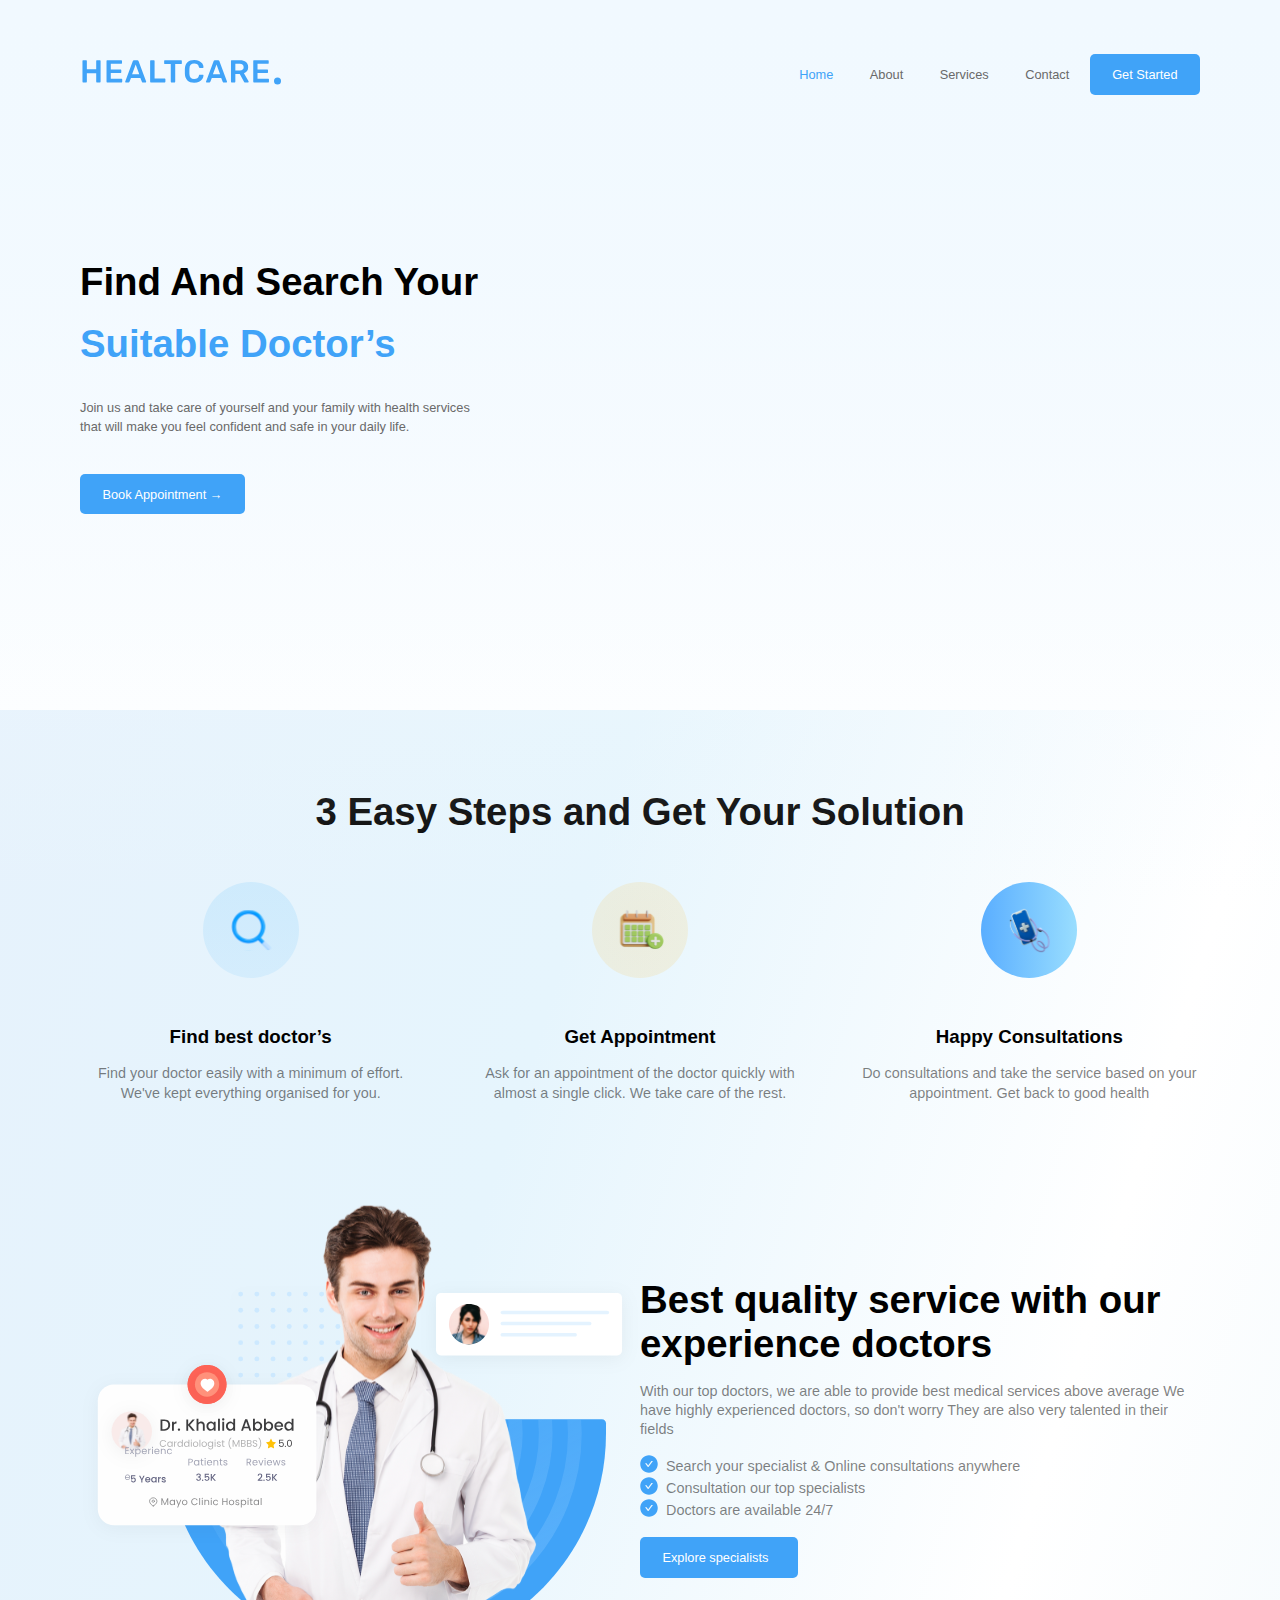
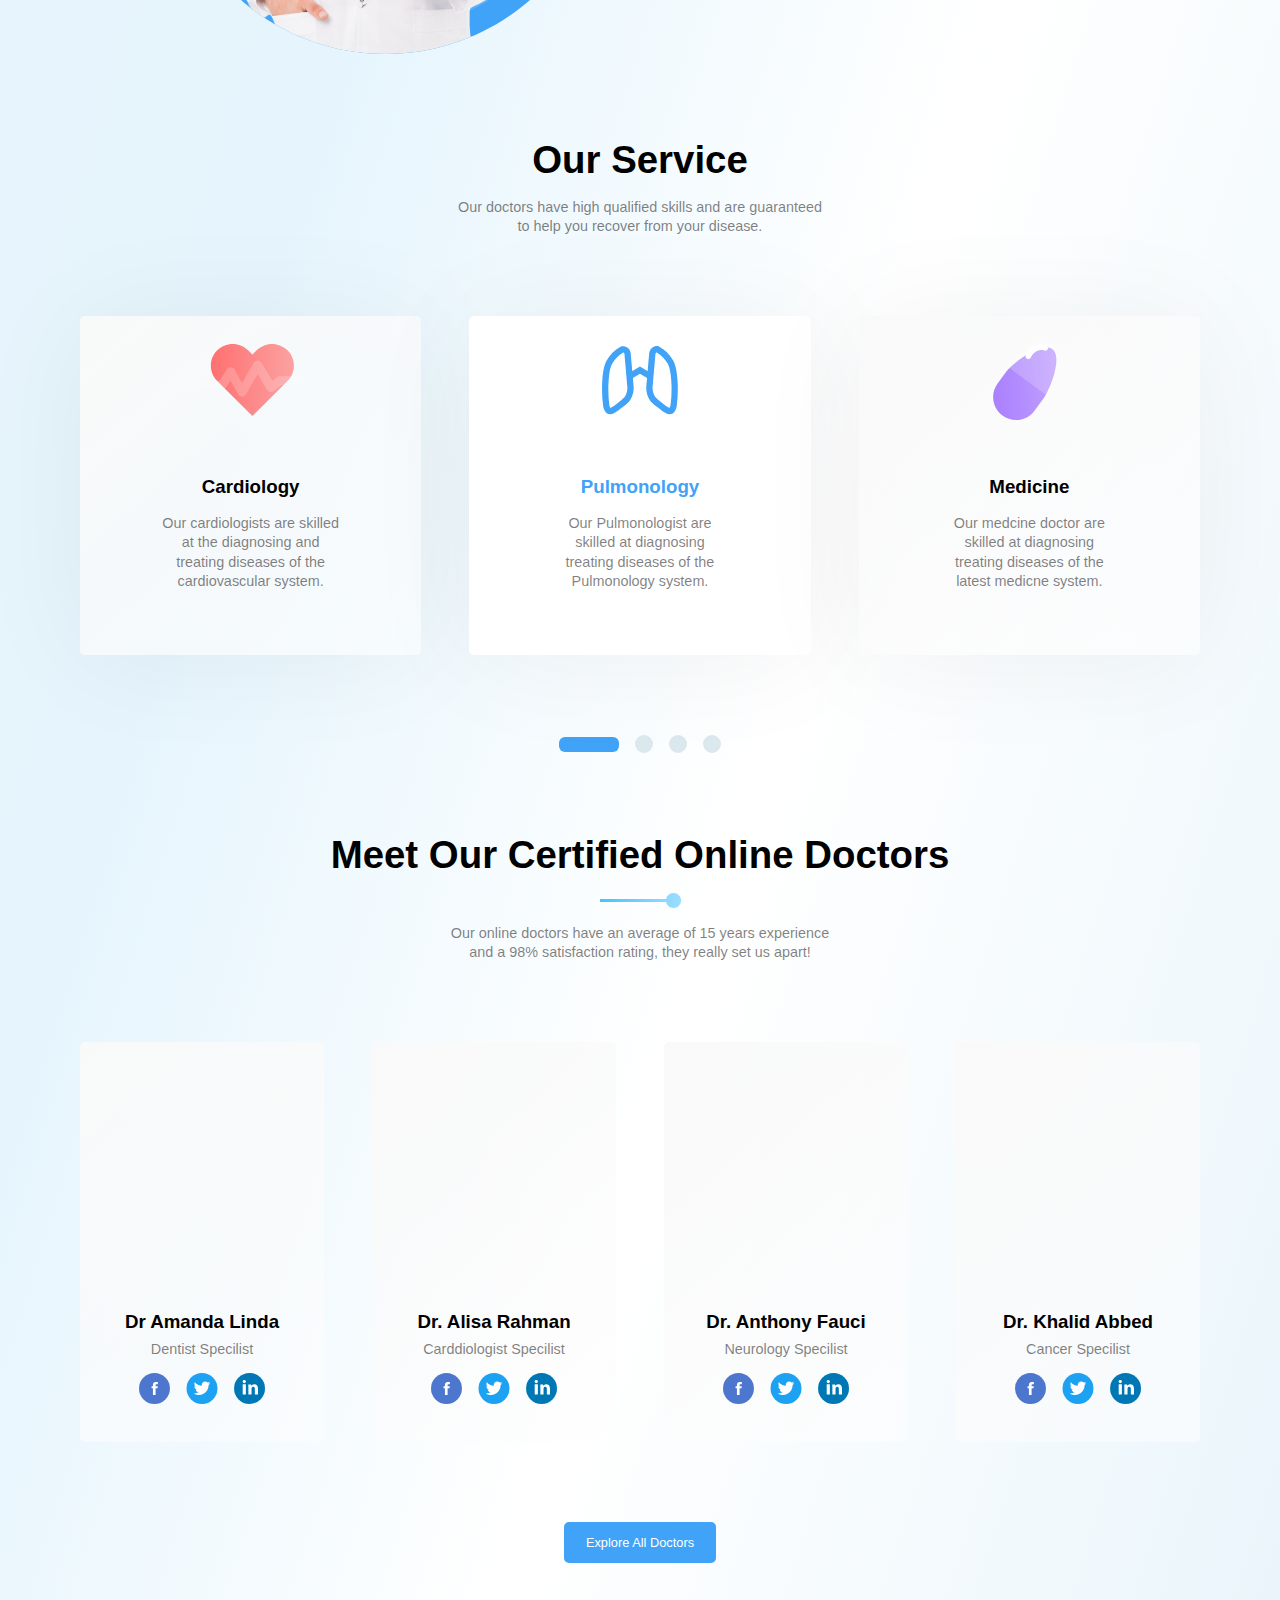
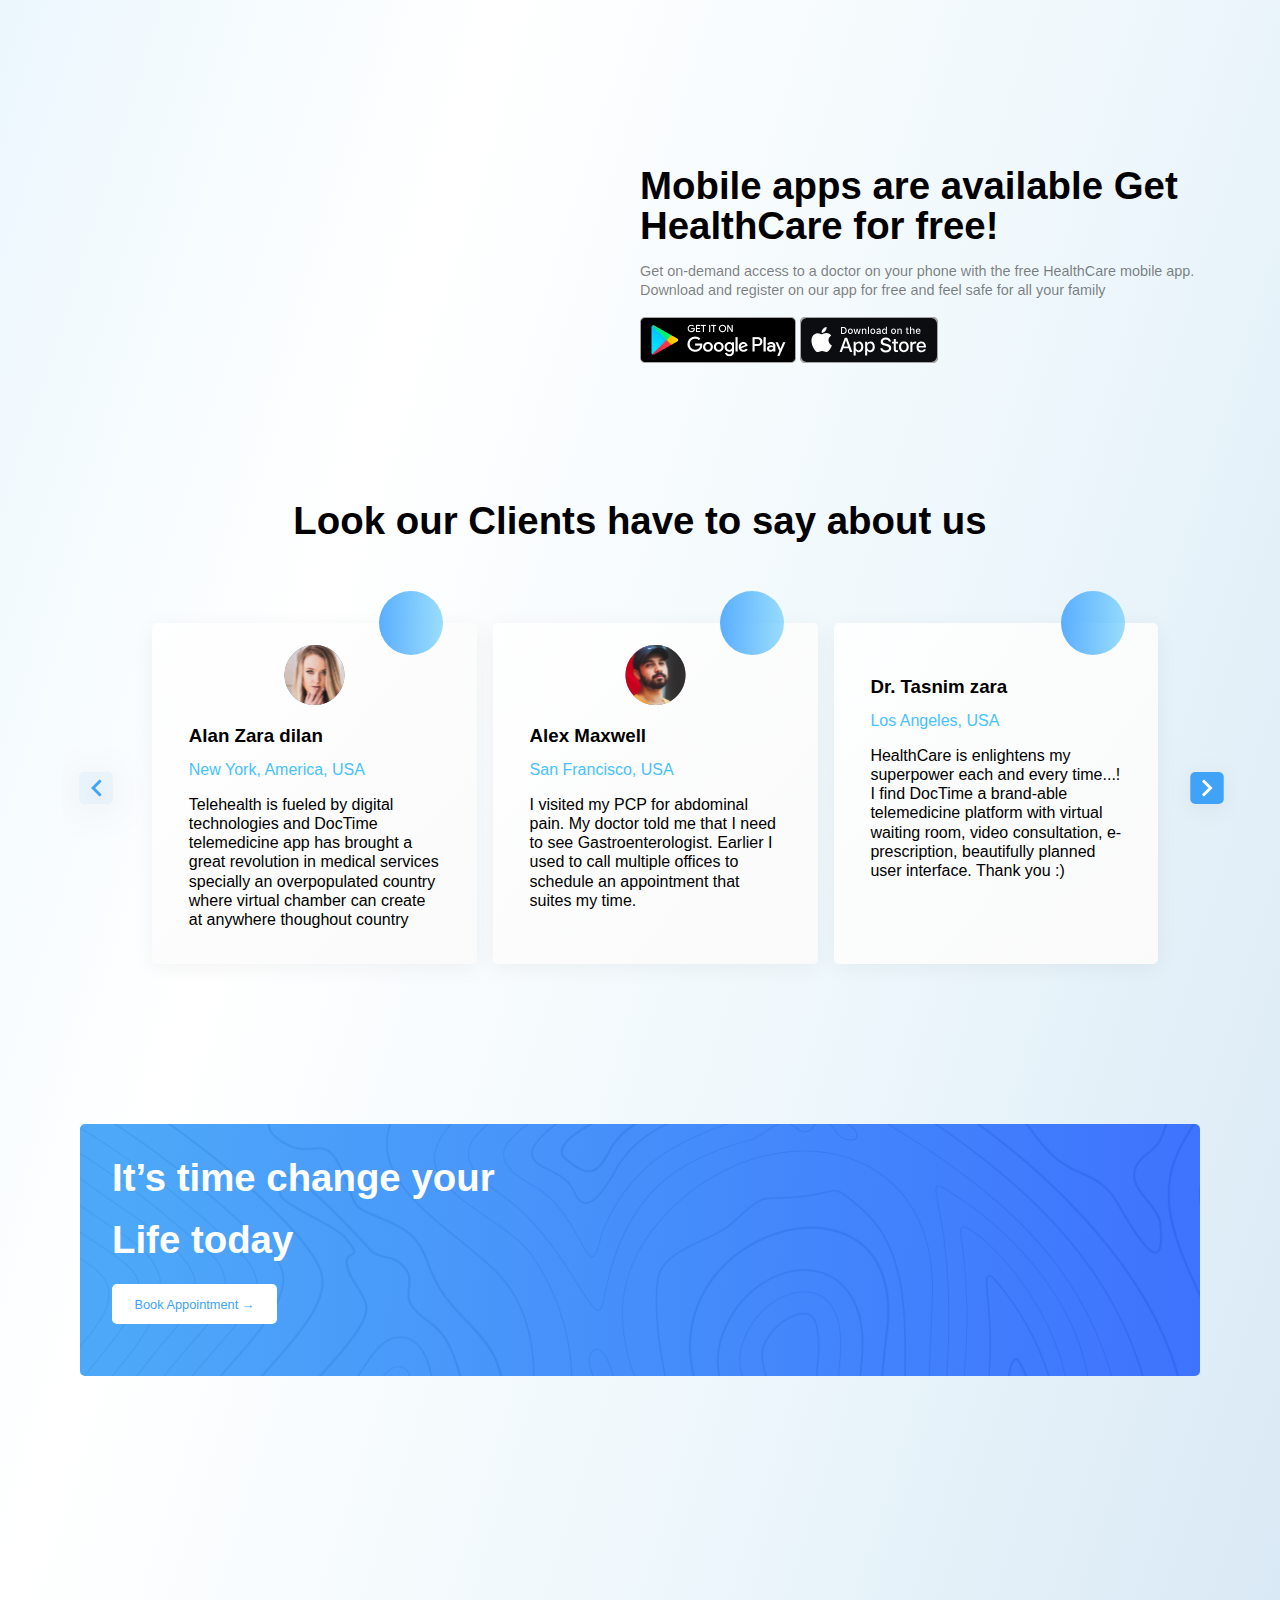
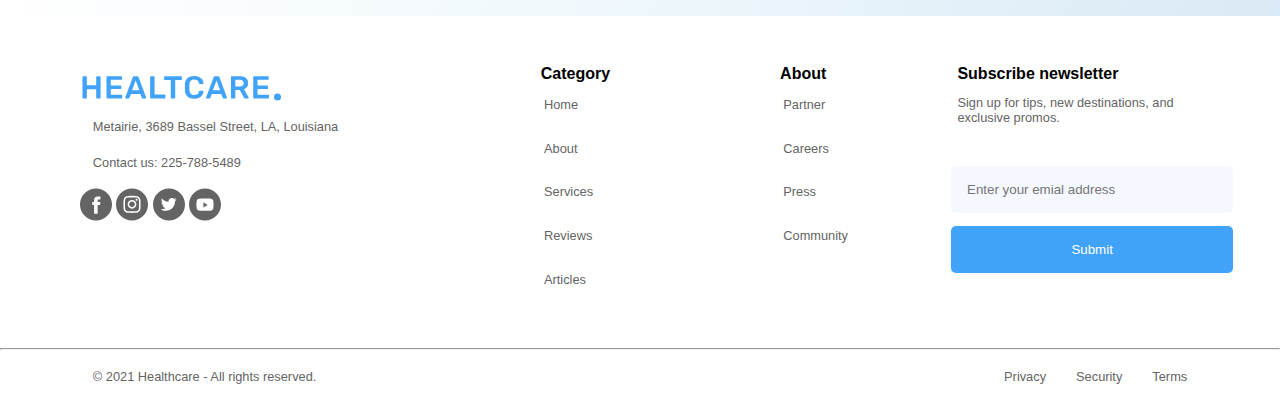
==== index.html @ a35ffc26 "Health lite figma coversion" ====
<!DOCTYPE html>
<html lang="en">
<head>
    <meta charset="UTF-8">
    <meta http-equiv="X-UA-Compatible" content="IE=edge">
    <meta name="viewport" content="width=device-width, initial-scale=1.0">
    <link rel="stylesheet" href="style.css">
    <link rel="stylesheet" href="main.css">
    <title>HEALTHCARE</title>
</head>
<body>
<!-- ==================== Heading section section one ===================== -->
    <section class="section-header relative-pos nav-pd ">
        <div class="gradient2"></div>
        <div class="navigation centerjust z-index">
            <div class="logo-img z-index">
                <img src="img/logo-2.svg" class="" alt="" srcset="">
            </div>
            
            <nav class="menu flex-end animation2 z-index">
                <ul class="ul-menu">
                    <li> <a href="index.html" class="active a-menu"> Home </a> </li>
                    <li><a href="#" class="a-menu"> About</a></li>
                    <li><a href="#" class="a-menu"> Services </a></li>
                    <li><a href="contact.html" class="a-menu"> Contact</a></li>
                    <li><a href="Admin/index.html" class="a-button radius"> Get Started</a></li>
                </ul>
                <div class="toggle flex-end"> &#9776;</div>
            </nav>

            
        </div>

        <div class="sub-division z-index">
            <div class="full-width extra-mg animation2 z-index">
                <span class="black-bold z-index"> Find And Search Your </span><br><br>
                <span class="black-bold blue-bold z-index">Suitable Doctor’s </span>

                <div class="s-m ">
                    <span class="a-menu line-height z-index">
                        Join us and take care of yourself and your family with health services that will make you feel confident and safe in your daily life.
                    </span>
                </div>

                <div class="small-space-up z-index">
                    <a href="#" class="a-button radius">Book Appointment &rarr;</a> 
                </div>
            </div>

            <div class="full-width relative-pos media-mg animation2">
                <img src="img/headerDoc.svg" class="full-width position-img" alt="" srcset="">
            </div>

        </div>
        <div class="toggling-menu animation2">
            <ul class="ul">
                <li> <a href="index.html" class="men-active a-men"> Home </a> </li>
                <li><a href="#" class="a-men"> About</a></li>
                <li><a href="#" class="a-men"> Services </a></li>
                <li><a href="contact.html" class="a-men"> Contact</a></li>
                <li><a href="Admin/index.html" class="a-dif radius"> Get Started</a></li>
            </ul>
        </div>
        <!-- ========== blur layers============= -->
        <!-- <div class="blur-layer5">
            <img src="img/Layer blur 5.svg" alt="" srcset="">
        </div>
    
        <div class="blur-layer4">
            <img src="img/Layer blur 4.svg" alt="" srcset="">
        </div> -->
    </section>


    <section class="pd gradient4">
        <div class="full-width  media-mg-big animation2">
            <h2 class="black-bold center-text-align"> 3 Easy Steps and Get Your Solution</h2>
        </div>

        <div class="three-devision top-margin media-mg-big animation2">
            <div class="full-width centerjust relative-pos media-mg mouse-over">
                <div class="circle blue-circle">
                    <img class="img-center" src="img/search-3711861-3105214 1.svg" alt="" srcset="">
                </div>
                <h3 class="center-text-align mg">Find best doctor’s</h3>
                <p class="small-text line-height">
                    Find your doctor easily with a minimum of effort. We've kept everything organised for you.
                </p>
            </div>

            <div class="full-width centerjust relative-pos media-mg-big mouse-over">
                <div class="circle orange-circle">
                    <img class="img-center"src="img/calendar-3543016-2969403 1.svg" alt="" srcset="">
                </div>
                <h3 class="center-text-align mg">Get Appointment</h3>
                <p class="small-text line-height">
                    Ask for an appointment of the doctor quickly with almost a single click. We take care of the rest.
                </p>
            </div>

            <div class="full-width centerjust relative-pos media-mg-big mouse-over">
                <div class="circle blue-circle-2">
                    <img class="img-center" src="img/online-healthcare-app-3856289-3212453 1.svg" alt="" srcset="">
                </div>
                <h3 class="center-text-align mg">Happy Consultations</h3>
                <p class="small-text line-height">
                    Do consultations and  take the service based on your appointment. Get back to good health
                </p>
            </div>
        </div>
        <div class="equal-div top-margin">
            <div class="full-width relative-pos media-mg animation2">
                <img src="img/Quality doctor.svg" class="full-width" alt="" srcset="">
            </div>
            <div class="full-width media-mg animation2">
               <div class="full-width trans-center">
                <h2 class="black-bold mg">
                    Best quality service with our experience doctors
                </h2>

                <p class="small-text left mg">
                    With our top doctors, we are able to provide best medical services above average We have highly experienced doctors, so don't worry They are also very talented in their fields
                </p>

                <div class="full-width mg">
                    <div class="flex centerjust">
                        <div>
                            <img src="img/Vector (13).svg" alt="" srcset="">
                        </div>
                        <div>
                            <p class="small-text left">
                                &nbsp;&nbsp;Search your specialist & Online consultations anywhere
                            </p>
                        </div>
                    </div>

                    <div class="flex centerjust">
                        <div>
                            <img src="img/Vector (13).svg" alt="" srcset="">
                        </div>
                        <div>
                            <p class="small-text left">
                                &nbsp;&nbsp;Consultation our top specialists
                            </p>
                        </div>
                    </div>

                    <div class="flex centerjust">
                        <div>
                            <img src="img/Vector (13).svg" alt="" srcset="">
                        </div>
                        <div>
                            <p class="small-text left">
                                &nbsp;&nbsp;Doctors are available 24/7
                            </p>
                        </div>
                    </div>
                    <div class="flex centerjust mg">
                        <a href="#" class="a-button radius">Explore specialists &nbsp;</a>
                    </div>
            </div>
               </div>
            </div>

            
        </div>

        <div class="full-width top-margin animation2">
            <h2 class="black-bold center-text-align s-m"> Our Service</h2>
            <p class="small-text center-text-align line-height mg">
                Our doctors have high qualified skills and are guaranteed <br>
                 to help you recover from your disease.
            </p>
        </div>


        <div class="three-devision top-margin gap">
            <div class="full-width centerjust hover-effect mouse-over relative-pos animation2 media-mg shadow nav-pd cardiology radius">
                <div class="circle">
                    <img class="img-center" src="img/Group 20.svg" alt="" srcset="">
                </div>
                <h3 class="center-text-align mg">Cardiology</h3>
                <p class="small-text mg line-height">
                    Our cardiologists are skilled at  the diagnosing and treating diseases
                    of the cardiovascular system.
                </p>
            </div>

            <div class="full-width centerjust hover-effect mouse-over animation2 relative-pos media-mg nav-pd shadow white radius">
                <div class="circle">
                    <img src="img/Vector (14).svg" class="img-center" alt="" srcset="">
                </div>
                <h3 class="center-text-align mg">Pulmonology</h3>
                <p class="small-text line-height">
                    Our Pulmonologist are skilled at  diagnosing treating diseases of the Pulmonology system.
                </p>
            </div>

            <div class="full-width centerjust hover-effect mouse-over animation2 relative-pos shadow cardiology nav-pd radius">
                <div class="circle">
                    <img class="img-center" src="img/Group 21.svg" alt="" srcset="">
                </div>
                <h3 class="center-text-align mg">Medicine</h3>
                <p class="small-text line-height">
                    Our medcine doctor are skilled at  diagnosing treating diseases of the  latest medicne system.
                </p>
            </div>

        </div>

        <div class="full-width flex flex-center-align top-margin flex">
            <img src="img/Rectangle 300.svg" alt="" srcset="">
            <img src="img/Ellipse 15.svg" alt="" srcset="">
            <img src="img/Ellipse 15.svg" alt="" srcset="">
            <img src="img/Ellipse 15.svg" alt="" srcset="">
        </div>

        <div class="full-width top-margin">
            <h2 class="black-bold center-text-align mg animation2"> Meet Our Certified Online Doctors</h2>

            <div class="full-width flex flex-center-align flex mg">
                <img src="img/Vector (15).svg" alt="" srcset="">
            </div>
            <p class="small-text center-text-align line-height mg">
                Our online doctors have an average of 15 years experience <br> and a 98% satisfaction rating, they really set us apart!
            </p>
        </div>


        <div class="doctor-list top-margin  small-space-up">
            <div class="full-width doctor-p radius mouse-over animation2 height white-bg">
                <div class="amanda radius">
                </div>
                <h3 class="center-text-align doctor-mg"> Dr Amanda Linda </h3>
                <p class="small-text doctor-mg">Dentist Specilist</p>
                <div class="flex flex-center-align mg">
                    <img src="img/Fb.svg" alt="" srcset="">
                    <img src="img/Tw.svg" alt="" srcset="">
                    <img src="img/Ld.svg" alt="" srcset="">
                </div>
            </div>
            
            <div class="full-width doctor-p  animation2 mouse-over height radius white-bg">
                <div class="alisa radius">
                </div>
                <h3 class="center-text-align  doctor-mg"> Dr. Alisa Rahman </h3>
                <p class="small-text doctor-mg">Carddiologist Specilist</p>
                <div class="flex flex-center-align mg">
                    <img src="img/Fb.svg" alt="" srcset="">
                    <img src="img/Tw.svg" alt="" srcset="">
                    <img src="img/Ld.svg" alt="" srcset="">
                </div>
            </div>

            <div class="full-width doctor-p animation2 mouse-over height radius white-bg">
                <div class="fauci radius">
                </div>
                <h3 class="center-text-align doctor-mg"> Dr. Anthony Fauci </h3>
                <p class="small-text doctor-mg">Neurology Specilist</p>
                <div class="flex flex-center-align mg">
                    <img src="img/Fb.svg" alt="" srcset="">
                    <img src="img/Tw.svg" alt="" srcset="">
                    <img src="img/Ld.svg" alt="" srcset="">
                </div>
            </div>

            <div class="full-width doctor-p height mouse-over radius animation2 white-bg">
                <div class="khalid radius">
                </div>
                <h3 class="center-text-align doctor-mg"> Dr. Khalid Abbed </h3>
                <p class="small-text doctor-mg">Cancer Specilist</p>
                <div class="flex flex-center-align mg">
                    <img src="img/Fb.svg" alt="" srcset="">
                    <img src="img/Tw.svg" alt="" srcset="">
                    <img src="img/Ld.svg" alt="" srcset="">
                </div>
            </div>
        </div>
        <div class="full-width flex flex-center-align top-margin">
            <a href="#" class="a-button radius animation2">Explore All Doctors</a>
        </div>
        <div class="equal-div extra-mg">
            <div class="full-width animation2">
                <img src="img/Mockup.svg" class="full-width" alt="" srcset="">
            </div>
            <div class="full-width trans-center animation2">
                <h2 class="black-bold s-l-h mg">
                    Mobile apps are available Get HealthCare for free!

                </h2>

                <p class="small-text left line-height mg">
                    Get on-demand access to a doctor on your phone with the free HealthCare mobile app. Download and register on our app for free and feel safe for all your family
                </p>

                <div class="flex2 block mg animation2">
                    <img src="img/Store=Google Play, Style=Black.png" alt="" srcset="">
                    <img src="img/Store=App Store, Style=Black (1).svg" alt="" srcset="">
                </div>
                
            </div>

    
        </div>

        <div class="full-width top-margin animation2">
            <h2 class="black-bold center-text-align">Look our Clients have to say about us</h2>
        </div>

        <div class="arrow-grid">
            <div class="full-width relative-pos">
                <div class="arrow">
                    <img src="img/Nav icon (1).svg" alt="" srcset="">
                </div>
            </div>
            <div class="full-width animation2 centerjust shadow2 mouse-over over-animation extra-mg relative-pos media-mg plan-white-bg radius p-img-text">
                <div class="small-circle"> </div>
                <div> <img src="img/bg (3).svg" class="zara" alt="" srcset=""></div>
                <h3 class="center-text-align left mg">Alan Zara dilan</h3>
                <span class="doctor-mg span-color">New York, America, USA</span>
                <p class="left mg line-height">
                    Telehealth is fueled by digital technologies and DocTime telemedicine app has brought a great revolution in medical services specially an overpopulated country where virtual chamber can create at anywhere thoughout country
                </p>
            </div>

            <div class="full-width animation2 centerjust shadow2 mouse-over over-animation relative-pos big-m-m extra-mg media-mg plan-white-bg radius p-img-text">
                <div class="small-circle"> </div>
                <div> <img src="img/bg (2).svg" class="zara" alt="" srcset=""></div>
                <h3 class="center-text-align left mg">Alex Maxwell</h3>
                <span class="doctor-mg span-color" >San Francisco, USA</span>
                <p class="left mg line-height">
                    I visited my PCP for abdominal pain. My doctor told me that I need to see Gastroenterologist. Earlier I used to call multiple offices to schedule an appointment that suites my time.
                </p>
            </div>

            <div class="full-width animation2 centerjust shadow2 mouse-over over-animation extra-mg relative-pos media-mg plan-white-bg radius p-img-text">
                <div class="small-circle"> </div>
                <div> <img src="img/bg (1).svg" class="zara" alt="" srcset=""></div>
                <h3 class="center-text-align left mg">Dr. Tasnim zara</h3>
                <span class="doctor-mg span-color">Los Angeles, USA</span>
                <p class="left mg line-height">
                    HealthCare is enlightens my superpower each and every time...!
                    I find DocTime a brand-able telemedicine platform with virtual waiting room, video consultation, e-prescription, beautifully planned user interface.   
                    Thank you :)
                </p>
            </div>
            <div class="full-width relative-pos">
                <div class="arrow">
                    <img src="img/Nav icon.svg" alt="" srcset="">
                </div>
            </div>
        </div>
        
        <div class="full-width extra-mg">
            <div class="full-width image-blue-bg   pd-s equal-div relative-pos radius">
                <div class="full-width animation2">
                    <span class="black-bold white-text"> It’s time change your  </span><br><br>
                    <span class="black-bold white-text">Life today </span>
    
                    <div class="s-m">
                        <a href="#" class="a-button radius white ">Book Appointment &rarr;</a> 
                    </div>
                </div>
    
                <div class="full-width ">
                    <img class="smiling-nurse" src="img/smiling-young-female-doctor-wearing-medical-robe-with-stethoscope-spreading-hand-isolated-green-wall 1.svg" alt="" srcset="">
                </div>
            </div>
        </div>
    </section>

    
    

<!-- ======================== Footer ========================= -->
        <section class="footer nav-pd division bg-white">
            <div class="full-width animation2">
                <img src="img/logo-2.svg" alt="" srcset=""> <br>
                <span class="footer-text sub">
                    Metairie, 3689  Bassel Street, LA, Louisiana
                </span><br><br>
                <span class="sub">
                    Contact us: 225-788-5489
                </span><br><br>
                <div class="full-width ">
                    <div class="flex full-width imgs">
                        <img src="img/Combined Shape.svg" alt="" srcset="" class=""> &nbsp;
                        <img src="img/Instagram.svg" alt="" srcset="">&nbsp;
                        <img src="img/Twitter.svg" alt="" srcset="">&nbsp;
                        <img src="img/Youtube.svg" alt="" srcset="">&nbsp;
                    </div>
                </div>
            </div>
    
            <div class="full-width animation2">
                <div class="equal full-width media-mg">
                    <div class="full-width flex space-between">
                       <div>
                        <span class="li-heading-footer"> Category</span>
                        <ul class="footer-ul">
                            <li class="footer-li"><a href="index.html"> Home  </a></li>
                            <li class="footer-li"><a href="#"> About </a></li>
                            <li class="footer-li"><a href="#"> Services  </a></li>
                            <li class="footer-li"><a href="#"> Reviews </a></li>
                            <li class="footer-li"><a href="#"> Articles </a></li>
                        </ul>
                       </div>
                       <div>
                        <span class="li-heading-footer"> About</span>
                        <ul class="footer-ul">
                            <li class="footer-li"><a href="#"> Partner  </a></li>
                            <li class="footer-li"><a href="#"> Careers </a></li>
                            <li class="footer-li"><a href="#"> Press </a></li>
                            <li class="footer-li"><a href="#"> Community </a></li>
                        </ul>
                       </div>
                    </div>
    
                    <div class="full-width direction">
                        <div class="media-mg">
                            <span class="li-heading-footer newsletter"> Subscribe newsletter</span><br>
                            <p class="newsletter sub">Sign up for tips, new destinations, and exclusive promos.</p>
                        </div>
                        
                        <div class="full-width form">
                            <input class="full-width new radius" type="email" name="" id="" placeholder="Enter your emial address"><br>
                            <input class="full-width news radius" type="submit" value="Submit">
                        </div>
                        
                        <div class="full-width social media-mg">
                            <div class="flex full-width">
                                <img src="img/Combined Shape.svg" alt="" srcset="" class=""> &nbsp;
                                <img src="img/Instagram.svg" alt="" srcset="">&nbsp;
                                <img src="img/Twitter.svg" alt="" srcset="">&nbsp;
                                <img src="img/Youtube.svg" alt="" srcset="">&nbsp;
                            </div>
                        </div>

                    </div>
                </div>
            </div>
        </section>
    
        <section>
            <hr class="full-width">
            <div class="full-width flex f-pd division copy-block">
                <div class="full-width Privacy">
                    
                    <span class="sub">&copy; 2021 Healthcare - All rights reserved. </span>
                </div>
    
                <div class="flex-end full-width Privacy">
                    <nav>
                        <ul>
                            <li><a href="#" class="sub"> Privacy </a></li>
                            <li><a href="#" class="sub"> Security </a></li>
                            <li><a href="#" class="sub"> Terms </a></li>
                        </ul>
                    </nav>
                </div>
            </div>
        </section>
    <script src="script.js"></script>
</body>
</html>
---- style.css ----
* {
    margin: 0;
    padding: 0;
    box-sizing: border-box;
    font-family: 'popins', sans-serif;
}
.full-width {
    width:100%;
}
.container {
    background-image: url(img/bg.svg), url(img/shapes.svg);
    height:80vh;
}
.relative-pos {
    position:relative
}
.effects {
    position: absolute;
    top:35vh;
    left:0;
    height:40vh;
    z-index: 1;
}
.navbar-container {
    padding: 1.5rem 6rem;
    display:grid;
    grid-template-columns: 30% 70%;
    gap:1rem;
}
.logo-name {

}
.centerjust {
    align-items: center;
}
.flex-end {
    display:flex;
    justify-content: flex-end;
}
nav ul {
    list-style-type: none;
}
nav ul li {
    display:inline-block
}
li a {
    text-decoration: none;
    color:white;
    padding: 2rem 1rem;
}
.btn {
    text-decoration: none;
    padding: 0.8rem 1.4rem;
    background-color: white;
    color: #40A3F8;
}
.btn:hover {
    box-shadow: -2px 5px 2px rgba(0,0, 0, 0.6);
}
.radius {
    border-radius:5px;
}
.contacts-box {
    position:absolute;
    top:50%;
    left:50%;
    transform: translate(-50%, -50%);
    animation: animationOne;
    animation-duration: 2s;
}
h1{
    font-size:4.5rem;
    color:white;
    padding: 0 2rem;
    text-align: center;
}
.paragraph {
    font-family:'mount', sans-serif;
    font-size:1rem;
    text-align: center;
    color:white;
    padding:1.5rem;
}
.span-block {
    display:inline-block
}
.pd {
    padding: 5rem;
}
.form-section {
    display:grid;
    grid-template-columns: 35% 55%;
    gap: 5rem
}
.card {
    box-shadow: 0px 3.5px 35px 0px #2B59FF14;
    animation-name: cardanimation;
    animation-duration: 2s;
}
.top {
    background: linear-gradient(90.98deg, #40A3F8 0.91%, #2B59FF 99.26%);
    height: 15%;
    border-top-left-radius: 5px;
    border-top-right-radius: 5px;
    padding: 2rem;
    font-family: 'HK Grotesk', sans-serif;
    font-size:1.4rem;
    color:white;
    font-weight: 500;;
}
.address {
    font-family: 'HK Grotesk', sans-serif;
    color:black;
    font-size:1rem;
}
.s-pd {
    padding:2rem;
}
input {
    padding: 1rem; 
    background-color:#F5F8FF;
    margin:1rem 0;
    border: none;
}
textarea {
    padding: 1rem; 
    background-color:#F5F8FF;
    margin:1rem 0;
    border: none;
}
.button {
    padding: 1rem; 
    background-color: #377CFD;
    margin:1rem 0;
    border: none;
    color:white;
}
textarea, input:focus{
    outline: 1px solid #377CFD;
}
.height{
    height: 400px;
}
.division {
    display:grid;
    grid-template-columns: 40% 60%;
}
.footer-text {
    font-family: 'Dm-sans', sans-serif;
    color:black;
    font-size:1rem;
    margin: 1rem 0;
}
.flex{
    display:flex;
}
.equal {
    display:grid;
    grid-template-columns: 50% 42%;
    gap:12%;
}
.footer-ul {
    list-style-type: none;
}
.footer-li  {
    padding:0.8rem 0;
}
.footer-li a{
    text-decoration: none;
    color:#646464;
    font-family:'roboto', sans-serif;
    font-size:0.8rem;
    text-align: left;
}
.direction {
    display: grid;
    justify-content: flex-end;
}
.li-heading-footer {
    font-size: 1.4rem;
    text-align:left;
    font-weight: 700;
    padding:0.8rem;
    font-size:1rem
}
.space-between {
    justify-content: space-between;
}
.newsletter {
    font-family:"DM sans", sans-serif
}
.flex-dir {
    flex-direction: column;
    align-items: center;
}
.sub {
    padding:0.8rem;
    font-size:0.8rem;
    color:#646464;
}
.t-p {
    padding: 4rem 3rem;
}
.hr{
    height: 0.88px;
     background: #377CFD;
     width: 70%;
     text-align:center;
     position:relative;
     left:15%;
}

hr {
    background-color: #969696;
    height:0.1rem;
}
.f-pd {
    padding:1rem 5rem;
}
.htgfont {
    font-family:'HK Grotesk', sans-serif;

}

.toggle {
    font-size: 1.7rem;
    font-weight: 700;
    display:none;
    cursor:pointer;
    color:white;
}
.toggling-menu {
    width: 30%;
    height: 90vh;
    background-color: #40A3F8;
    position:absolute;
    right:0rem;
    top: 4rem;
    transition: all 2s;
    animation: fade-in 2s;
    display:none;
    z-index: 1;
}
.toggling-menu ul {
    list-style-type: none;
}
.toggling-menu ul li {
    display: block;
    padding:1.5rem 1rem;
    color:white;
}
.display{
    display: block;
}

.a-dif {
    text-decoration: none;
    padding: 0.8rem 1.4rem;
    background-color:white;
    color: #40A3F8;
    font-size: 0.8rem;
    cursor: pointer;
}
.a-men {
    text-decoration: none;
    color:white;
    font-family:'poppins', sans-serif;
    font-size: 0.8rem;
}
.men-active {
    color:#696969;
}

.social{
    display: none;
}
.new {
    margin: 0.4rem;
}
.news {
    margin: 0.4rem;
    background-color: #40A3F8;
    color:white;    
}

.nav-pd {
    padding: 3rem 5rem;
}

@keyframes animationOne {
    0% {
        transform: translateY(40rem) rotate(-20deg);;
        opacity:0;
    }
    50% {
        opacity: 0.5;
    }
    80% {
        opacity:0.8;
    }
    100% {
        opacity:1;
    }
}

@keyframes cardanimation {
    0% {
        transform: translateY(-5rem);
        opacity:0;
    }
    50% {
        opacity: 0.5;
    }
    80% {
        opacity:0.8;
    }
    100% {
        transform: translateY(0);
        opacity:1;
    }
}

@media (max-width:1020px) {
    
     .navbar-container {
         padding: 1.5rem 2rem;
     }
     .nav-pd {
         padding:1.5rem 2rem;
     }
}

@media (max-width:830px) {
    .sub-division {
        display: block;
    }
    h1 {
        font-size: 2.6rem;
    }
    .nav-menu-bar {
        display: none;
    }
    .division {
        display: block;
    }
    .imgs {
       display: none;
   }
   .social {
       display:block;
   }
   .ul-menu {
       display:none;
   }
   .toggle {
       display:block;
   }
   .s-pd {
       padding: 1rem;
   }
   .t-p {
       padding:1rem;
   }
}

@media (max-width:750px) {
    
    .division {
       display: block;
   }
   
   h1 {
       font-size: 1.8rem;
   }
   .form-section {
       display: block;
   }
   .pd{
       padding: 2rem;
   }
   .media-mg{
    margin:2rem 0;
    }
    .sub {
        font-size: 0.8rem;
    }
}

@media (max-width:650px) {
   .three-devision {
       display: block;
   }
   .media-mg{
       margin:2rem 0;
   }
   .media-mg-big {
       margin:5rem 0;
   }
   .equal {
       display: block;
   }
   .direction{
       display:block;
   }
   .copy-block {
       display:block 
   }
   .Privacy {
       justify-content:flex-start;
   }
   .black-bold {
       font-size:1.7rem;
   }
}
---- main.css ----
* {
    margin:0;
    padding: 0;
    box-sizing: border-box;
}
.bg-gradient {
    background-image: url(img/background.svg);
    background-position: center;
    background-size: cover;
    width: 100%;
}
.gradient2 {
    background: linear-gradient(180deg, #F1F9FF 0%, rgba(255, 166, 237, 0) 100%);
    width:100%;
    position: absolute;
    top:0;
    right: 0;
    height: 100vh;
    z-index: 0;
}
.gradient4{
    background-image: linear-gradient(to bottom right,rgb(230, 242, 252),rgb(230, 245, 253),#fff,rgba(229, 243, 250, 0.65), rgb(217, 233, 245));
    width:100%;
    height:100%;
}
.gradient3 {
    background: linear-gradient(90.26deg, #47C2FF 0.21%, rgba(99, 203, 254, 0.65) 97.38%);
    height:100%;
}
.z-index {
    z-index: 2;
}
body{
   
}
.nav-pd {
    padding: 3rem 5rem;
}
.extra-mg {
    margin: 10rem 0;
}
.s-l-h {
    line-height: 2.5rem;
}
.small-space-up{
    margin-top:3rem;
} 
.mg {
    margin:1rem 0;
}
.shadow {
    box-shadow: 0px 4px 120px 0px #0000000D;
}
.shadow2 {
    box-shadow: 0px 4px 22px 0px #0000000D;

}
.section-header {
    background-position: center;
    background-size: cover;
    width: 100%;
    height: 100%;
    background: linear-gradient(180deg, #F1F9FF 0%, rgba(255, 166, 237, 0) 100%);
}
.line-height{
    line-height: 1.2rem;
}
/* .blur-layer5 {
    position: absolute;
    top:0;
    right:0;
    width:100%;
} */
.position-img {
    position: relative;
    top:10%;
    right:-9%;
}
/* .blur-layer4{
    position: absolute;
    top:0;
    left:0;
    width:100%;
} */
.navigation {
    display: grid;
    grid-template-columns: 30% 70%;
}
.ul-menu {
    list-style-type: none;
} 
.ul-menu li {
    display: inline-block;
}
.a-menu {
    text-decoration: none;
    color:#696969;
    font-family:'poppins', sans-serif;
    font-size: 0.8rem;
}
.a-menu:hover {
    box-shadow:-2px 5px 5px rgba(0,0,0, 0.6);
}
.active {
    color:#40A3F8;
}
.a-button {
    text-decoration: none;
    padding: 0.8rem 1.4rem;
    background-color: #40A3F8;
    color: white;
    font-size: 0.8rem;
}
.a-button:hover {
    box-shadow:-2px 5px 5px rgba(0,0,0, 0.6);  
}
.sub-division {
    display:grid;
    grid-template-columns: 36% 64%;
}
.gap {
    gap:3rem;
}
.s-m {
    margin: 2rem 0px;
}
.pd-s {
    padding:2rem;
}
.black-bold {
    font-family:'roboto', sans-serif;
    font-size:2.4rem;
    color:black;
    margin:0;
    font-weight: 700;
}
.blue-bold {
    color:#40A3F8;
}
.three-devision {
    display: grid;
    grid-template-columns: repeat(3,1fr);
    gap:3rem;
}
.flex-center-align {
    align-items: center;
    justify-content: center;
    gap:1rem;
}
.center-text-align {
    text-align: center;
}
.shade-of-light-blue {
    background-color:#6EE8FD80;
}
.doctor-mg {
    margin:0.5rem 0;
}
.circle {
    width: 6rem;
    height:6rem;
    border-radius:50%;
    position:relative;
    top:1rem;
    left:50%;
    transform: translate(-50%, -50%);
}
.blue-circle {
    background: linear-gradient(180deg, rgba(0, 158, 255, 0.1) 0%, rgba(56, 175, 255, 0.1) 100%);
}
.blue-circle-2 {
    background: linear-gradient(90.26deg, #5AAEFF 0.21%, rgba(99, 203, 254, 0.65) 97.38%);
}
.orange-circle {
    background: radial-gradient(51.35% 53.44% at 48.82% 46.56%, rgba(255, 170, 6, 0.12) 0%, 
    rgba(255, 180, 26, 0.12) 100%) /* warning: gradient uses a rotation that is not supported by CSS and may not behave as expected */;
}
.arrow-grid {
    display:grid;
    grid-template-columns: 5% 29% 29% 29% 5%;
    gap:1rem;
}
.arrow {
    position:absolute;
    left:50%;
    top:50%;
    transform: translate(-50%, -50%);
}
.img-center {
    position: absolute;
    transform: translate(-50%, -50%);
    top:50%;
    left:50%;
}
.small-text {
    font-family: 'roboto', sans-serif;
    font-size:0.9rem;
    color: #00000080;
    text-align: center;
}
.equal-div {
    display:grid;
    grid-template-columns: 50% 50%;
}
.left{
    text-align: left;
    line-height: 1.2rem;
}
.cardiology {
    background: linear-gradient(138.88deg, rgba(254, 254, 254, 0) -2.44%, #F9F9F9 -2.43%, rgba(254, 254, 254, 0.51) 98.26%);
}
.doctor-list {
    display: grid;
    grid-template-columns: repeat(4,1fr);
    gap:3rem;
}
.amanda {
    background-image: url(img/doctor-DRJDAU5\ 1.svg);
    height:70%;
    background-position: top;
    background-repeat: no-repeat;
    background-size: cover;
}
/* .overflow {
    overflow-x: hidden;
} */
.alisa {
    background-image: url(img/doctor-DRJDAU5\ 1\ \(1\).svg);
    height:70%;
    background-position: top;
    background-repeat: no-repeat;
    background-size: cover;
}
.fauci {
    background-image: url(img/doctor-DRJDAU5\ 1\ \(2\).svg);
    height:70%;
    background-position: top;
    background-repeat: no-repeat;
    background-size: cover;
}
.khalid {
    background-image: url(img/doctor-DRJDAU5\ 1\ \(3\).svg);
    height:70%;
    background-position: top;
    background-repeat: no-repeat;
    background-size: cover;
}
.doctor-height {
    height:500px;
}
.doctor-p {
    padding:0.6rem;
    padding-bottom: 2rem;
}
.white-bg{
    background: linear-gradient(138.88deg, rgba(254, 254, 254, 0) -2.44%, #F9F9F9 -2.43%, rgba(254, 254, 254, 0.51) 98.26%);
}
.plan-white-bg {
     background: linear-gradient(132.1deg, rgba(255, 255, 255, 0.88) 0.65%, #FAFAFA 103.13%);
}
.top-margin {
    margin:5rem 0;
}
.image-blue-bg {
    background-image: url(img/bg.svg);
}
.white {
    background-color:white;
    color:#40A3F8;
}
.trans-center {
    position: relative;
    top:20%;
    left:0;
    transform: translate(0 -50%);
}
/* .image2-pos {
    position:absolute;
    left: -5%;
    top:-10%;
} */
.media-mg{
    margin: 0;
}
.zara {
    position: relative;
    left: 50%;
    transform: translateX(-50%);
}
a{
    cursor: pointer;
}
.p-img-text{
    padding:1.2rem 2.3rem;
}
.span-color {
    color: #47C2FF;
}
.small-circle {
    width:10rem;
    border-radius: 50%;
    background-color: black;
}
.white-text {
    color:#ffff;
}
.position2 {
    position: absolute;
    top:10rem;
    left:70%;
}
.smiling-nurse {
    position:absolute;
    top:-8rem;
    left:27rem;
    bottom:0;
    width:70%;
    height: 500px;
}
.social{
    display: none;
}
.new {
    margin: 0.4rem;
}
.news {
    margin: 0.4rem;
    background-color: #40A3F8;
    color:white;    
}
.toggle {
    font-size: 1.7rem;
    font-weight: 700;
    display:none;
    cursor:pointer;
    color:black;
}

.toggling-menu {
    width: 20%;
    height: 90vh;
    background-color: #40A3F8;
    position:absolute;
    right:0rem;
    top: 4.5rem;
    transition: all 2s;
    animation: fade-in 2s;
    display:none;
    border-top-left-radius: 10px;
    text-align: center;

}
.toggling-menu ul {
    list-style-type: none;
}
.toggling-menu ul li {
    display: block;
    padding:1.5rem 1rem;
    color:white;
}
.display{
    display: block;
}

.a-dif {
    text-decoration: none;
    padding: 0.8rem 1.4rem;
    background-color:white;
    color: #40A3F8;
    font-size: 0.8rem;
    cursor: pointer;
}
.a-men {
    text-decoration: none;
    color:white;
    font-family:'poppins', sans-serif;
    font-size: 0.8rem;
}
.men-active {
    color:#696969;
}

.small-circle  {
    position:absolute;
    top:-2rem;
    left:70%;
    width:4rem;
    height:4rem;
    border-radius: 50%;
    background: linear-gradient(90.26deg, #5AAEFF 0.21%, rgba(99, 203, 254, 0.65) 97.38%);
}
.over-animation {
    animation-name: scale;
    animation-duration: .5s;
}
.mouse-over:hover {
    transition: all 2s;
    transform: scale(1.04);  
}
.hover-effect:hover{
    background-color:white ;
}
.hover-effect:hover::after {
    content: "";
    width:100%;
    height:1rem;
    border-bottom-left-radius: 5px;
    border-bottom-right-radius: 5px;
    position: absolute;
    background-color:#40A3F8;
    transition: all 3s;
    left:50%;
    bottom:0;
    transform: translate(-50%);
    animation-name: animation2;
    animation-duration: 2s;
}

/* ==== Animation Code goes here ========== */
@keyframes scale {
    0% {
        opacity: 0;
        transform: translateY(-20);
    }
    20% {
        opacity:0.3;
        transform: translateY(-10);
    }
    50% {
        opacity:0.6;
        transform: skew(-10deg) rotate(10deg);
    }
    75% {
        opacity:0.9;
        transform: skew(-5deg) rotate(-5deg);
    }
    100%{
        opacity:0.9;
        transform: skew(-5deg) rotate(-5deg);
    }
}
.animation2 {
    animation-name: cardanimation;
    animation-duration: 1s;
}
@keyframes cardanimation {
    0% {
        transform: translateY(-5rem);
        opacity:0;
    }
    50% {
        opacity: 0.5;
    }
    80% {
        opacity:0.8;
    }
    100% {
        transform: translateY(0);
        opacity:1;
    }
}

/*  Media query Starts here */
@media (max-width:1350px){
    .smiling-nurse {
        display: none;;
    }
} 
 @media (max-width:1020px) {
     /* .sub-division {
         display: block;
     } */
     .three-devision {
         gap:0.8rem;
     }
      .pd{
         padding: 3rem;
     }
     .nav-pd {
         padding: 3rem;
     }
     .position-img {
         left:0;
     }
     .doctor-list {
         gap:1.5rem;
     }
     .smiling-nurse{
         display:none;
     }
 }

 @media (max-width:850px) {
     .sub-division {
         display: block;
     }
     .doctor-list {
         grid-template-columns: repeat(2,1fr);
     }
     .equal-div {
         display: block;
     }
     .division {
         display: block;
     }
     .imgs {
        display: none;
    }
    .social {
        display:block;
    }
    .ul-menu {
        display:none;
    }
    .toggle {
        display:block;
    }
    .p-img-text {
        padding:1rem
    }
    .small-circle {
        width: 3rem;
        height: 3rem;
    }
    .flex-end{
        justify-content: flex-end;
    }
 }

 @media (max-width:750px) {
     
     .division {
        display: block;
    }
    
    .extra-mg {
        margin: 5rem 0;
    }
    .arrow {
        display:none;
    }
    .arrow-grid {
        grid-template-columns:unset;
        grid-template-columns: auto;
    }
 }

 @media (max-width:650px) {
    .three-devision {
        display: block;
    }
    .big-m-m {
        margin:10rem 0;
    }
    .media-mg{
        margin:2rem 0;
    }
    .media-mg-big {
        margin:5rem 0;
    }
    .a-menu {
        font-size:0.7rem;
    }
    .equal {
        display: block;
    }
    .direction{
        display:block;
    }
    .copy-block {
        display:block 
    }
    .Privacy {
        justify-content:flex-start;
    }
    .black-bold {
        font-size:1.7rem;
    }
    .doctor-list {
        display:block;
    }
    .toggling-menu{
        width:70%
    }
    .pd-s {
        padding:2rem 0.5rem;
    }
    .block {
        display: block;
    }
    .pd {
        padding:1.4rem;
    }
    .nav-pd{
        padding:1.4rem;
    }
 }
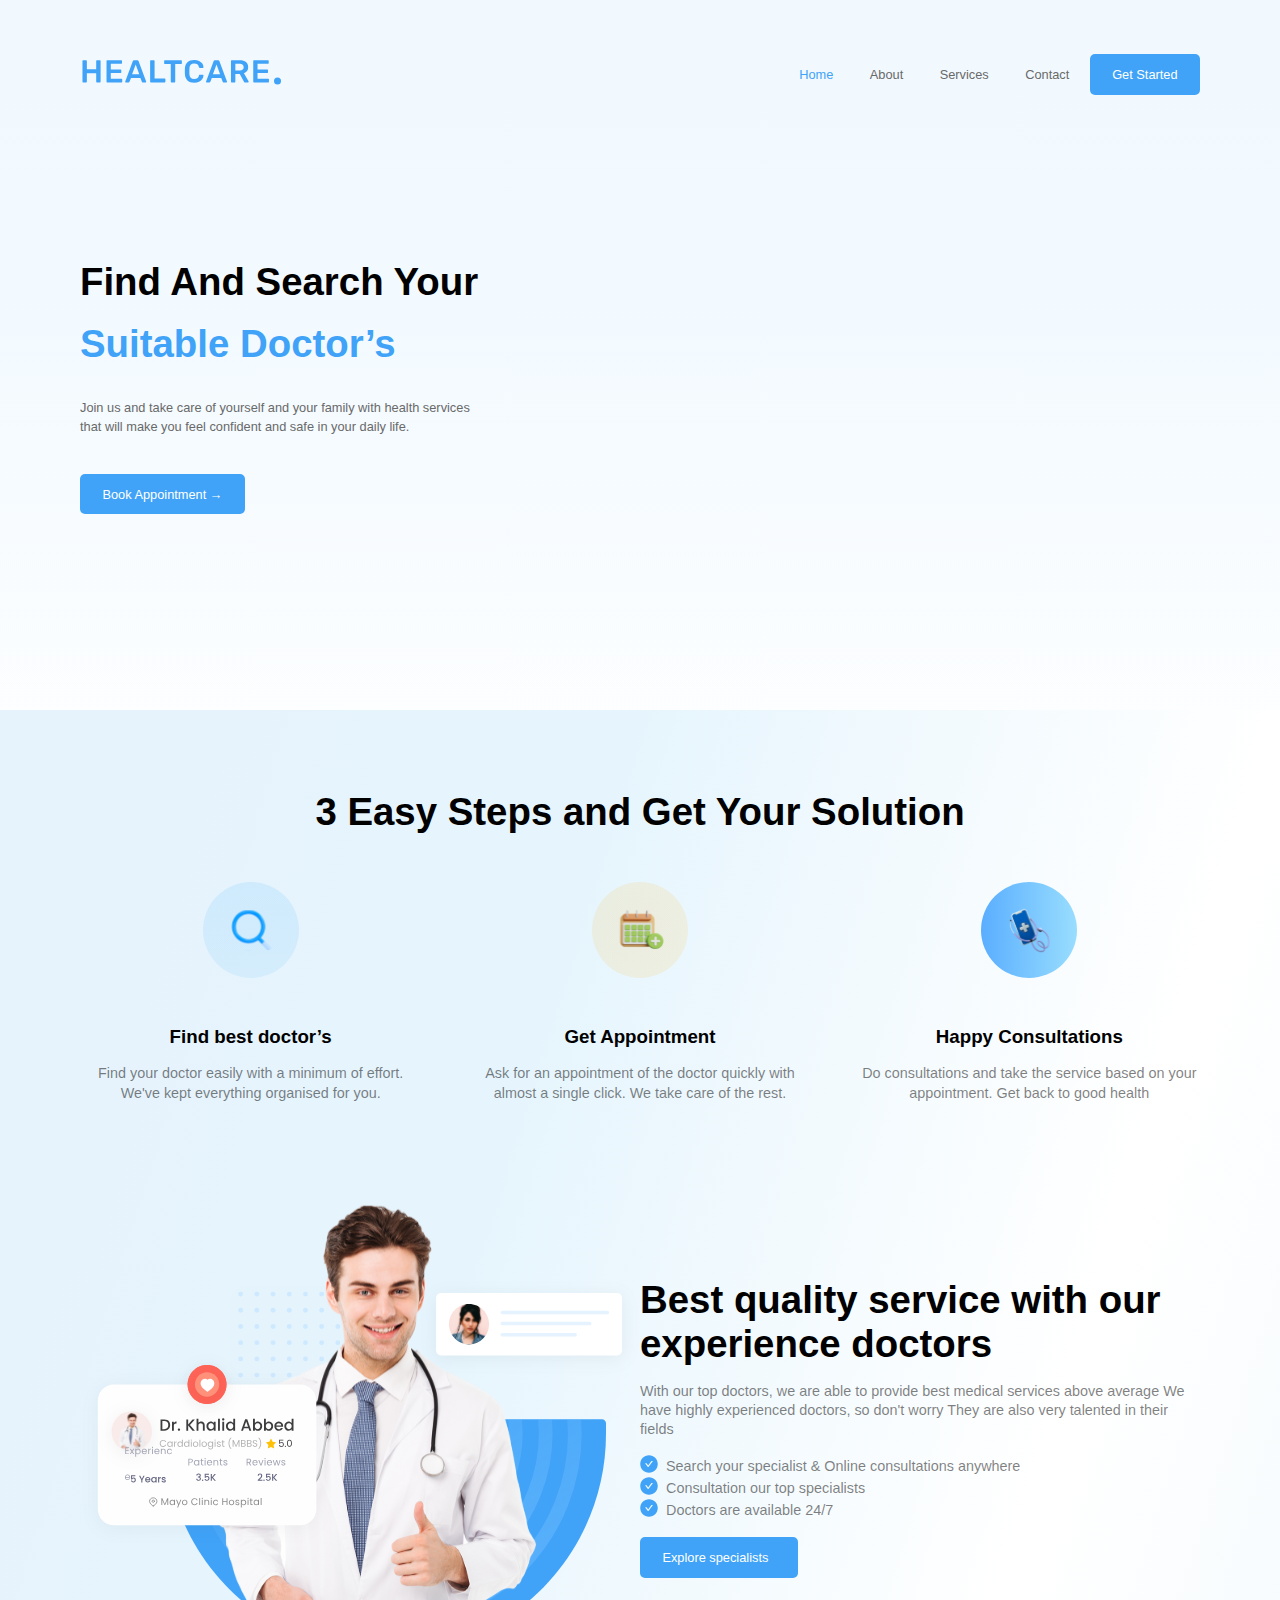
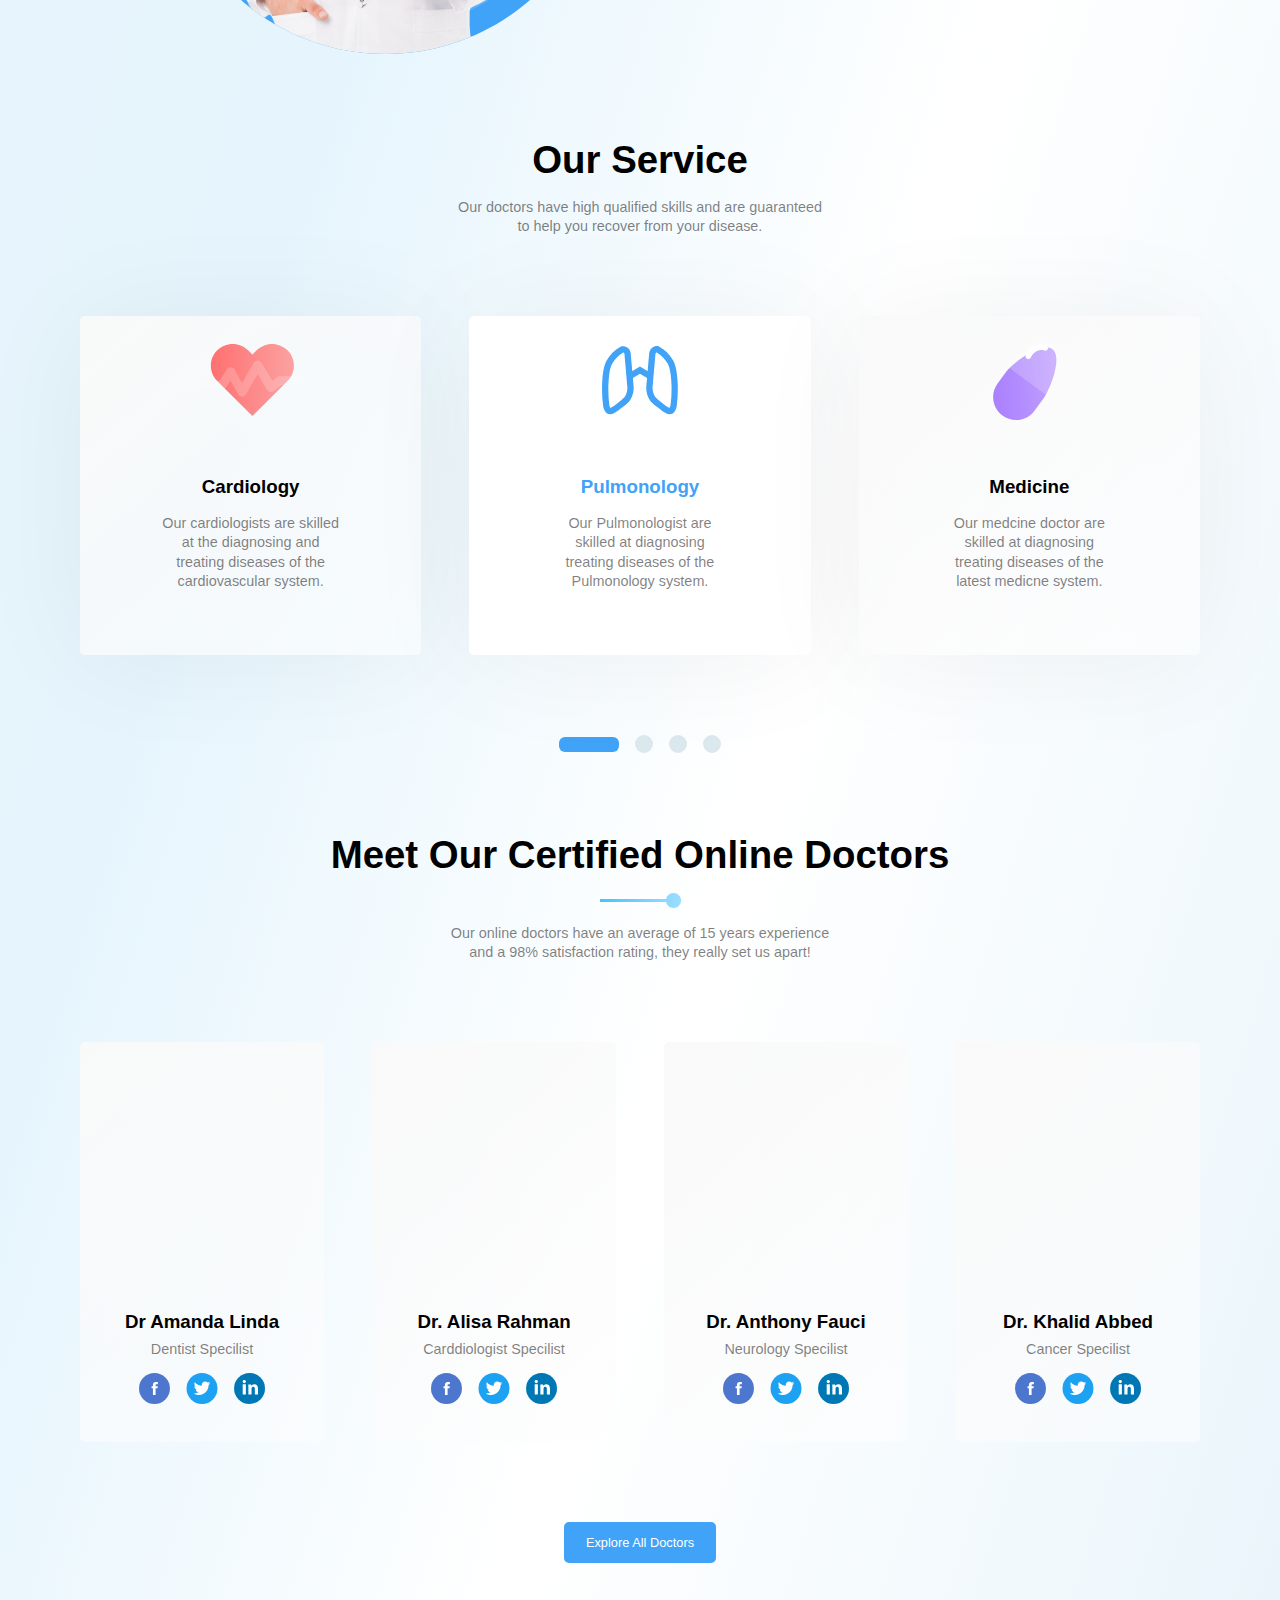
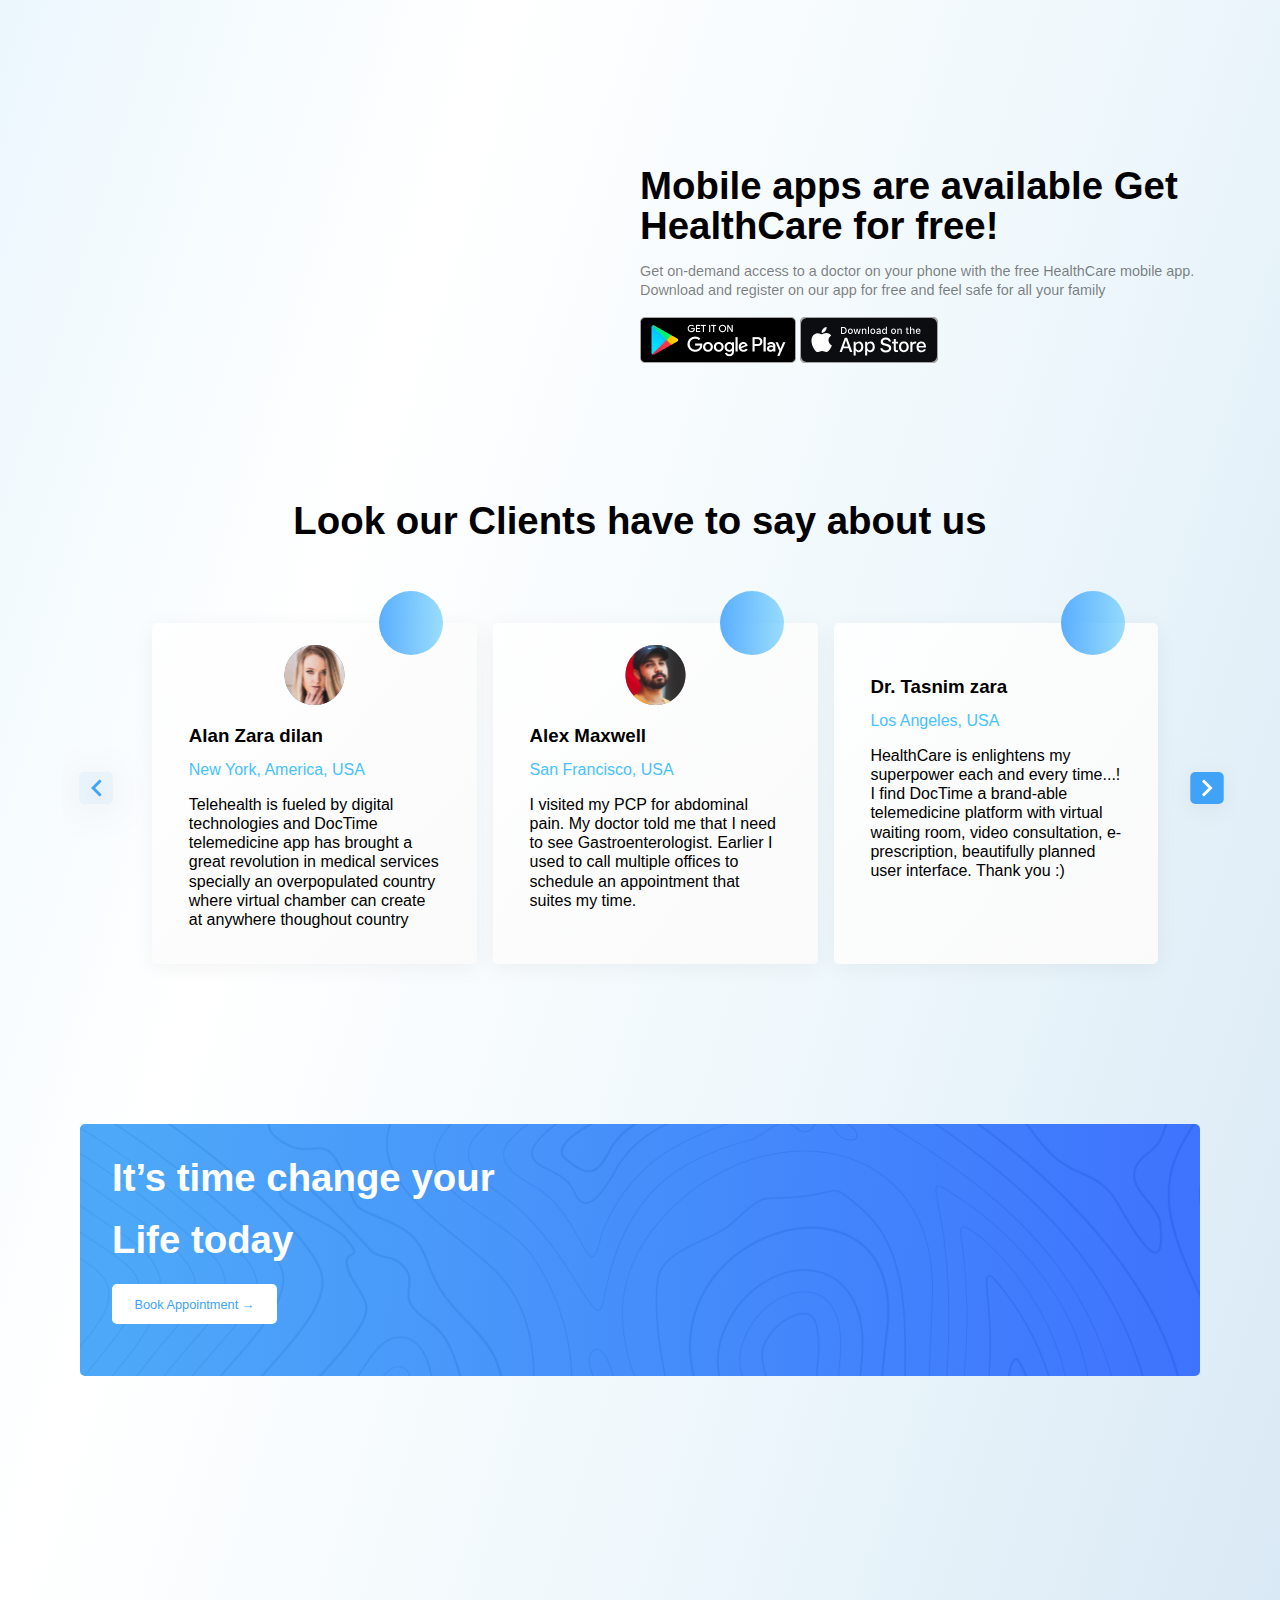
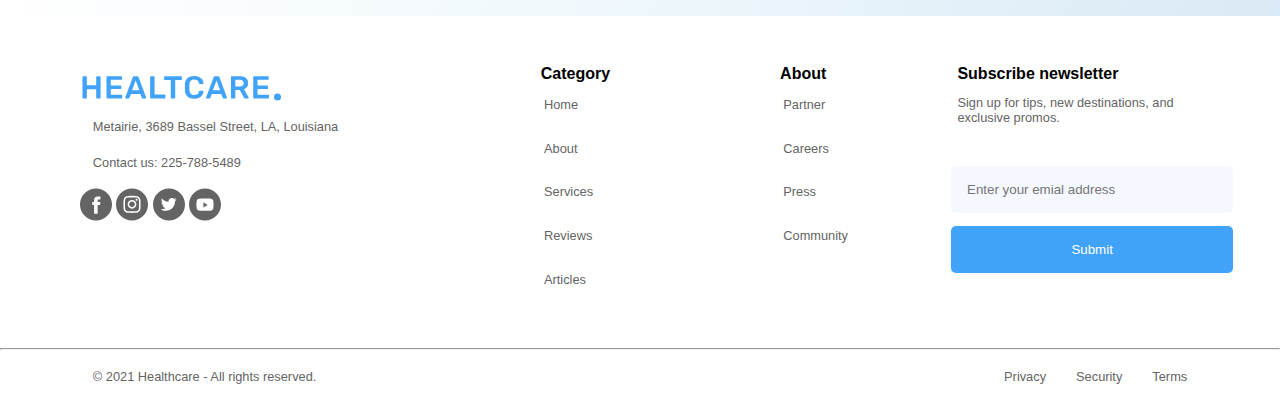
==== commit 2383aade: "hover effect adjjusted" ====
--- a/index.html
+++ b/index.html
@@ -6,6 +6,7 @@
     <meta name="viewport" content="width=device-width, initial-scale=1.0">
     <link rel="stylesheet" href="style.css">
     <link rel="stylesheet" href="main.css">
+    <link rel="shortcut icon" href="img/logo-2.svg" type="image/x-icon">
     <title>HEALTHCARE</title>
 </head>
 <body>
@@ -19,10 +20,10 @@
             
             <nav class="menu flex-end animation2 z-index">
                 <ul class="ul-menu">
-                    <li> <a href="index.html" class="active a-menu"> Home </a> </li>
-                    <li><a href="#" class="a-menu"> About</a></li>
-                    <li><a href="#" class="a-menu"> Services </a></li>
-                    <li><a href="contact.html" class="a-menu"> Contact</a></li>
+                    <li class="relative-pos"> <a href="index.html" class="active a-menu relative-pos"> Home </a> </li>
+                    <li><a href="#" class="a-menu relative-pos"> About</a></li>
+                    <li><a href="#" class="a-menu relative-pos"> Services </a></li>
+                    <li><a href="contact.html" class="a-menu relative-pos"> Contact</a></li>
                     <li><a href="Admin/index.html" class="a-button radius"> Get Started</a></li>
                 </ul>
                 <div class="toggle flex-end"> &#9776;</div>
@@ -36,8 +37,8 @@
                 <span class="black-bold z-index"> Find And Search Your </span><br><br>
                 <span class="black-bold blue-bold z-index">Suitable Doctor’s </span>
 
-                <div class="s-m ">
-                    <span class="a-menu line-height z-index">
+                <div class="s-m z-index">
+                    <span class="a-menu line-height">
                         Join us and take care of yourself and your family with health services that will make you feel confident and safe in your daily life.
                     </span>
                 </div>
@@ -54,10 +55,10 @@
         </div>
         <div class="toggling-menu animation2">
             <ul class="ul">
-                <li> <a href="index.html" class="men-active a-men"> Home </a> </li>
-                <li><a href="#" class="a-men"> About</a></li>
-                <li><a href="#" class="a-men"> Services </a></li>
-                <li><a href="contact.html" class="a-men"> Contact</a></li>
+                <li class="relative-pos"> <a href="index.html" class="relative-pos men-active a-men"> Home </a> </li>
+                <li><a href="#" class="a-men  relative-pos"> About</a></li>
+                <li><a href="#" class="a-men relative-pos"> Services </a></li>
+                <li><a href="contact.html" class="a-men relative-pos"> Contact</a></li>
                 <li><a href="Admin/index.html" class="a-dif radius"> Get Started</a></li>
             </ul>
         </div>
--- a/style.css
+++ b/style.css
@@ -230,18 +230,21 @@
     color:white;
 }
 .toggling-menu {
-    width: 30%;
+    width: 40%;
     height: 90vh;
     background-color: #40A3F8;
     position:absolute;
     right:0rem;
-    top: 4rem;
+    top: 4.5rem;
     transition: all 2s;
     animation: fade-in 2s;
     display:none;
-    z-index: 1;
-}
-.toggling-menu ul {
+    border-top-left-radius: 10px;
+    text-align: center;
+    z-index: 1000;
+
+}
+.toggling-menu .ul {
     list-style-type: none;
 }
 .toggling-menu ul li {
@@ -285,6 +288,35 @@
 
 .nav-pd {
     padding: 3rem 5rem;
+}
+.animation2 {
+    animation-name: cardanimation;
+    animation-duration: 1s;
+}
+.success {
+    background-color: rgb(195, 240, 195);
+    color:white;
+    margin:1rem auto;
+    padding:1.5rem;
+    display: none;
+    font-family:'poppins', sans-serif;
+    font: size 0.5rem;
+}
+@keyframes cardanimation {
+    0% {
+        transform: translateY(-5rem);
+        opacity:0;
+    }
+    50% {
+        opacity: 0.5;
+    }
+    80% {
+        opacity:0.8;
+    }
+    100% {
+        transform: translateY(0);
+        opacity:1;
+    }
 }
 
 @keyframes animationOne {
@@ -331,11 +363,18 @@
 }
 
 @media (max-width:830px) {
+    
+    .container {
+        height:70vh;
+    }
     .sub-division {
         display: block;
     }
     h1 {
-        font-size: 2.6rem;
+        font-size: 2rem;
+    }
+    .paragraph {
+        font-size: 0.8;
     }
     .nav-menu-bar {
         display: none;
@@ -390,6 +429,27 @@
    .three-devision {
        display: block;
    }
+   .container {
+       height:50vh;
+   }
+   h1{
+       font-size: 1.3rem;
+   }
+   .contacts-box {
+       transform: translate(-50%, -20%);
+   }
+   .paragraph {
+       font-size: 0.7rem;
+   }
+   .logo img {
+       width: 50%;
+   }
+   .f-pd {
+       padding: 1rem;
+   }
+   .nav-pd {
+       padding:1rem;
+   }
    .media-mg{
        margin:2rem 0;
    }
--- a/main.css
+++ b/main.css
@@ -16,7 +16,7 @@
     top:0;
     right: 0;
     height: 100vh;
-    z-index: 0;
+    z-index: -1;
 }
 .gradient4{
     background-image: linear-gradient(to bottom right,rgb(230, 242, 252),rgb(230, 245, 253),#fff,rgba(229, 243, 250, 0.65), rgb(217, 233, 245));
@@ -97,9 +97,6 @@
     color:#696969;
     font-family:'poppins', sans-serif;
     font-size: 0.8rem;
-}
-.a-menu:hover {
-    box-shadow:-2px 5px 5px rgba(0,0,0, 0.6);
 }
 .active {
     color:#40A3F8;
@@ -337,8 +334,8 @@
 }
 
 .toggling-menu {
-    width: 20%;
-    height: 90vh;
+    width: 40%;
+    height: 70vh;
     background-color: #40A3F8;
     position:absolute;
     right:0rem;
@@ -347,10 +344,11 @@
     animation: fade-in 2s;
     display:none;
     border-top-left-radius: 10px;
+    border-bottom-left-radius: 10px;
     text-align: center;
 
 }
-.toggling-menu ul {
+.toggling-menu .ul {
     list-style-type: none;
 }
 .toggling-menu ul li {
@@ -375,6 +373,7 @@
     color:white;
     font-family:'poppins', sans-serif;
     font-size: 0.8rem;
+    transition: all .5s;
 }
 .men-active {
     color:#696969;
@@ -389,6 +388,56 @@
     border-radius: 50%;
     background: linear-gradient(90.26deg, #5AAEFF 0.21%, rgba(99, 203, 254, 0.65) 97.38%);
 }
+.a-menu:hover:before {
+    width:2px;
+}
+.a-menu:hover:after {
+    height:2px;
+}
+.a-menu::before{
+    content: "";
+    width: 0px;
+    height:50%;
+    position: absolute;
+    left: 0;
+    bottom: 1rem;
+    background-color: black;
+}
+
+.a-menu::after {
+    content:"";
+    position:absolute;
+    width:100%;
+    bottom:1rem;
+    right: 0;
+    height:0px;
+    background-color: black;
+}
+.a-men:hover:before {
+    width:2px;
+}
+.a-men:hover:after {
+    height:2px;
+}
+.a-men::before{
+    content: "";
+    width: 0px;
+    height:50%;
+    position: absolute;
+    left: 0;
+    bottom: 1rem;
+    background-color: black;
+}
+
+.a-men::after {
+    content:"";
+    position:absolute;
+    width:100%;
+    bottom:1rem;
+    right: 0;
+    height:0px;
+    background-color: black;
+}
 .over-animation {
     animation-name: scale;
     animation-duration: .5s;
@@ -594,4 +643,8 @@
     .nav-pd{
         padding:1.4rem;
     }
+    .f-pd {
+        padding: 1rem;
+    }
+    
  }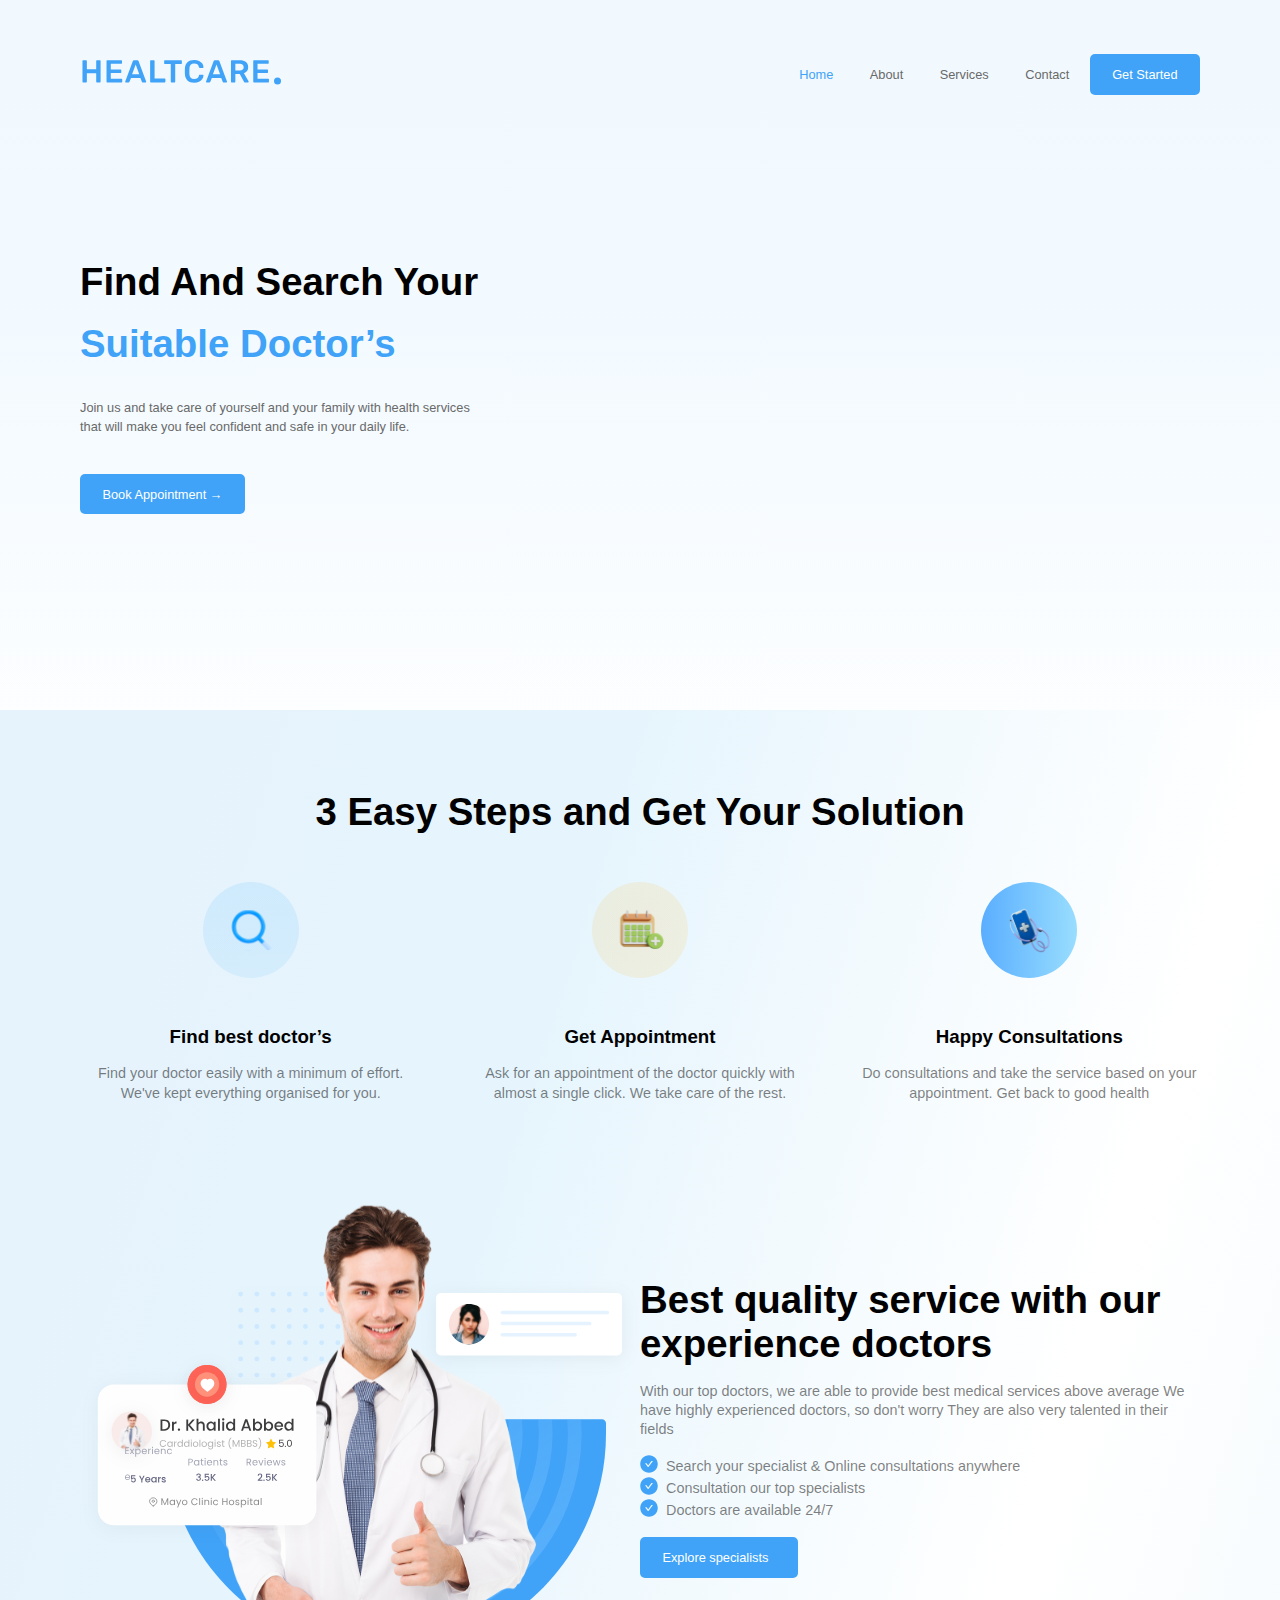
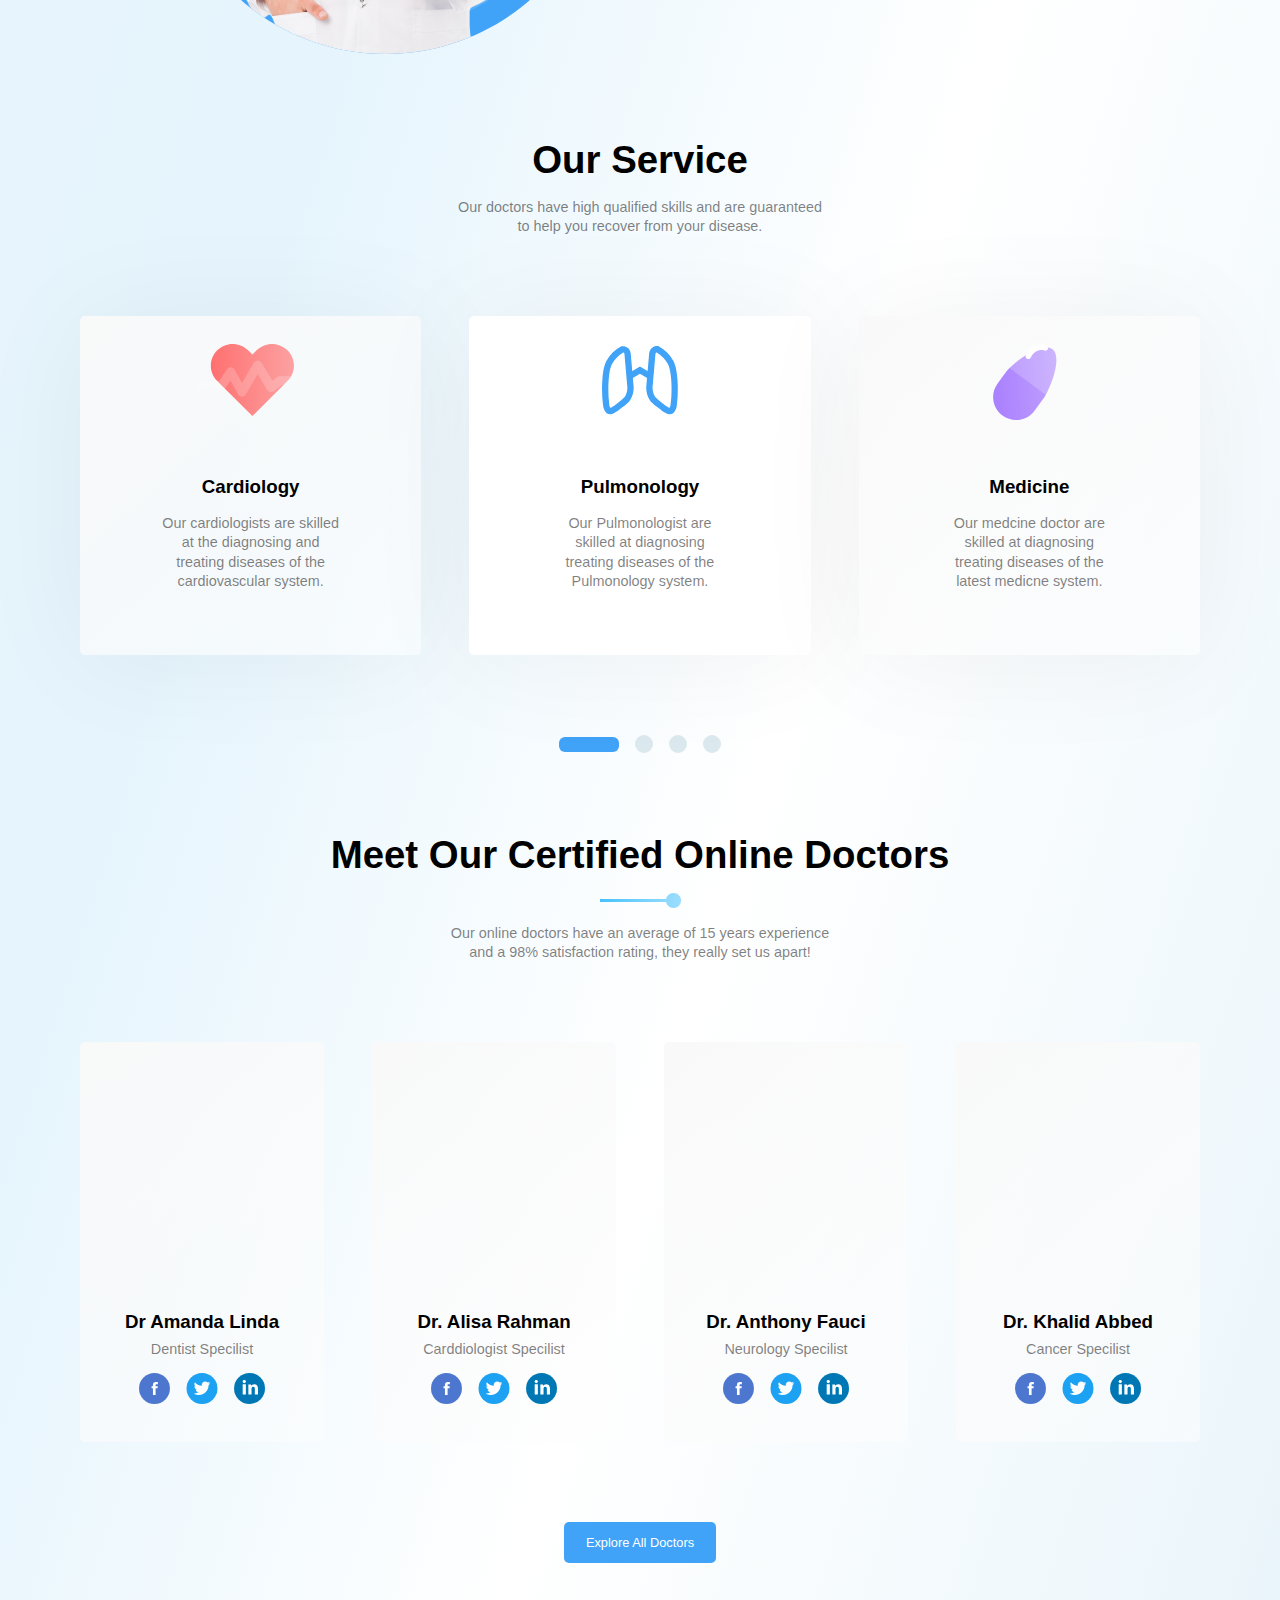
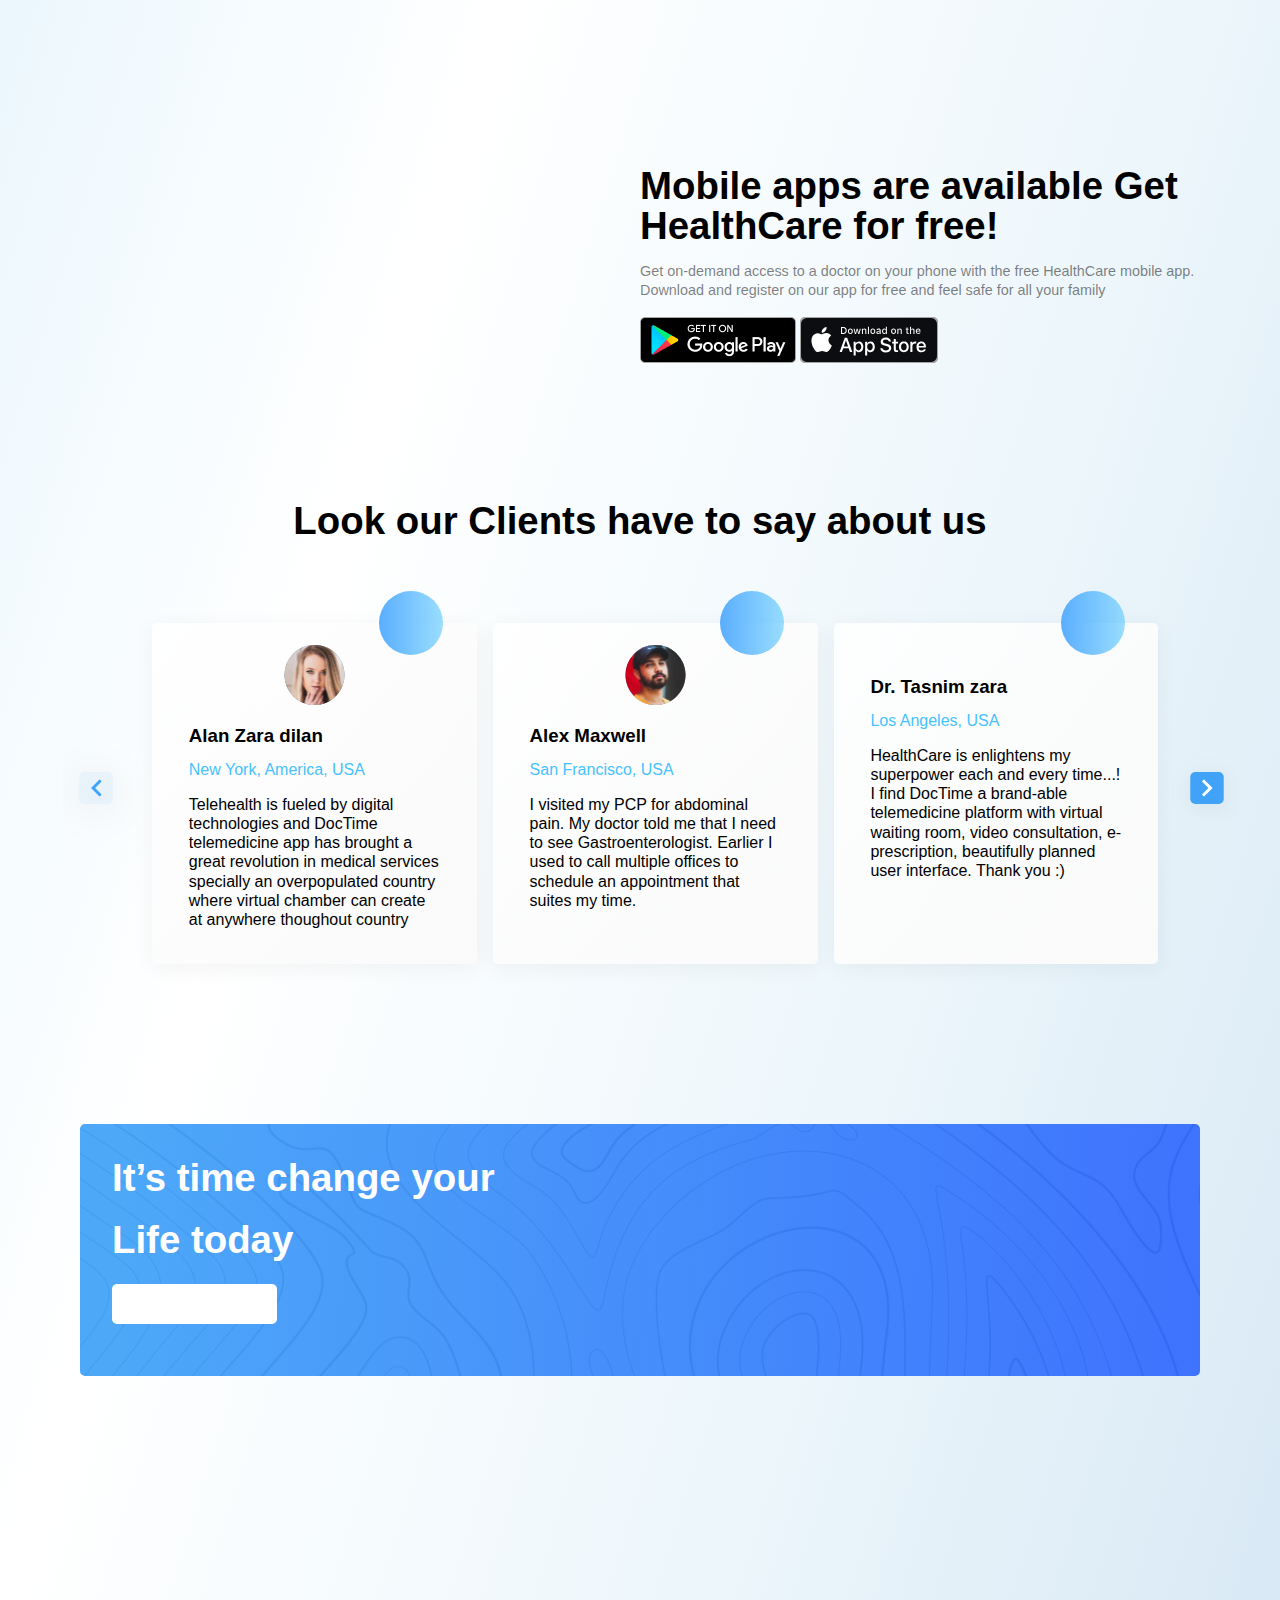
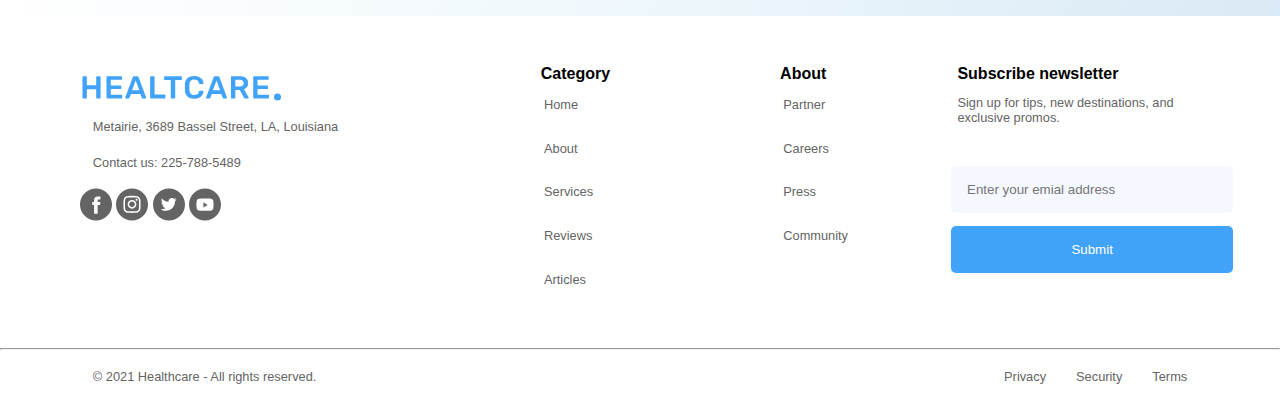
==== commit b5da5097: "w" ====
--- a/index.html
+++ b/index.html
@@ -38,7 +38,7 @@
                 <span class="black-bold blue-bold z-index">Suitable Doctor’s </span>
 
                 <div class="s-m z-index">
-                    <span class="a-menu line-height">
+                    <span class="h-para line-height">
                         Join us and take care of yourself and your family with health services that will make you feel confident and safe in your daily life.
                     </span>
                 </div>
@@ -180,7 +180,7 @@
                 <div class="circle">
                     <img class="img-center" src="img/Group 20.svg" alt="" srcset="">
                 </div>
-                <h3 class="center-text-align mg">Cardiology</h3>
+                <h3 class="center-text-align mg color-change">Cardiology</h3>
                 <p class="small-text mg line-height">
                     Our cardiologists are skilled at  the diagnosing and treating diseases
                     of the cardiovascular system.
@@ -191,7 +191,7 @@
                 <div class="circle">
                     <img src="img/Vector (14).svg" class="img-center" alt="" srcset="">
                 </div>
-                <h3 class="center-text-align mg">Pulmonology</h3>
+                <h3 class="center-text-align mg color-change">Pulmonology</h3>
                 <p class="small-text line-height">
                     Our Pulmonologist are skilled at  diagnosing treating diseases of the Pulmonology system.
                 </p>
@@ -201,7 +201,7 @@
                 <div class="circle">
                     <img class="img-center" src="img/Group 21.svg" alt="" srcset="">
                 </div>
-                <h3 class="center-text-align mg">Medicine</h3>
+                <h3 class="center-text-align mg color-change">Medicine</h3>
                 <p class="small-text line-height">
                     Our medcine doctor are skilled at  diagnosing treating diseases of the  latest medicne system.
                 </p>
@@ -209,7 +209,7 @@
 
         </div>
 
-        <div class="full-width flex flex-center-align top-margin flex">
+        <div class="full-width flex flex-center-align top-margin  caurosel flex">
             <img src="img/Rectangle 300.svg" alt="" srcset="">
             <img src="img/Ellipse 15.svg" alt="" srcset="">
             <img src="img/Ellipse 15.svg" alt="" srcset="">
--- a/main.css
+++ b/main.css
@@ -94,6 +94,11 @@
 }
 .a-menu {
     text-decoration: none;
+    color:#696969;
+    font-family:'poppins', sans-serif;
+    font-size: 0.8rem;
+}
+.h-para{
     color:#696969;
     font-family:'poppins', sans-serif;
     font-size: 0.8rem;
@@ -249,6 +254,9 @@
     padding:0.6rem;
     padding-bottom: 2rem;
 }
+.color-change:hover {
+    color:#40A3F8;
+}
 .white-bg{
     background: linear-gradient(138.88deg, rgba(254, 254, 254, 0) -2.44%, #F9F9F9 -2.43%, rgba(254, 254, 254, 0.51) 98.26%);
 }
@@ -263,7 +271,6 @@
 }
 .white {
     background-color:white;
-    color:#40A3F8;
 }
 .trans-center {
     position: relative;
@@ -592,6 +599,9 @@
         grid-template-columns:unset;
         grid-template-columns: auto;
     }
+    .caurosel {
+        display:none;
+    }
  }
 
  @media (max-width:650px) {
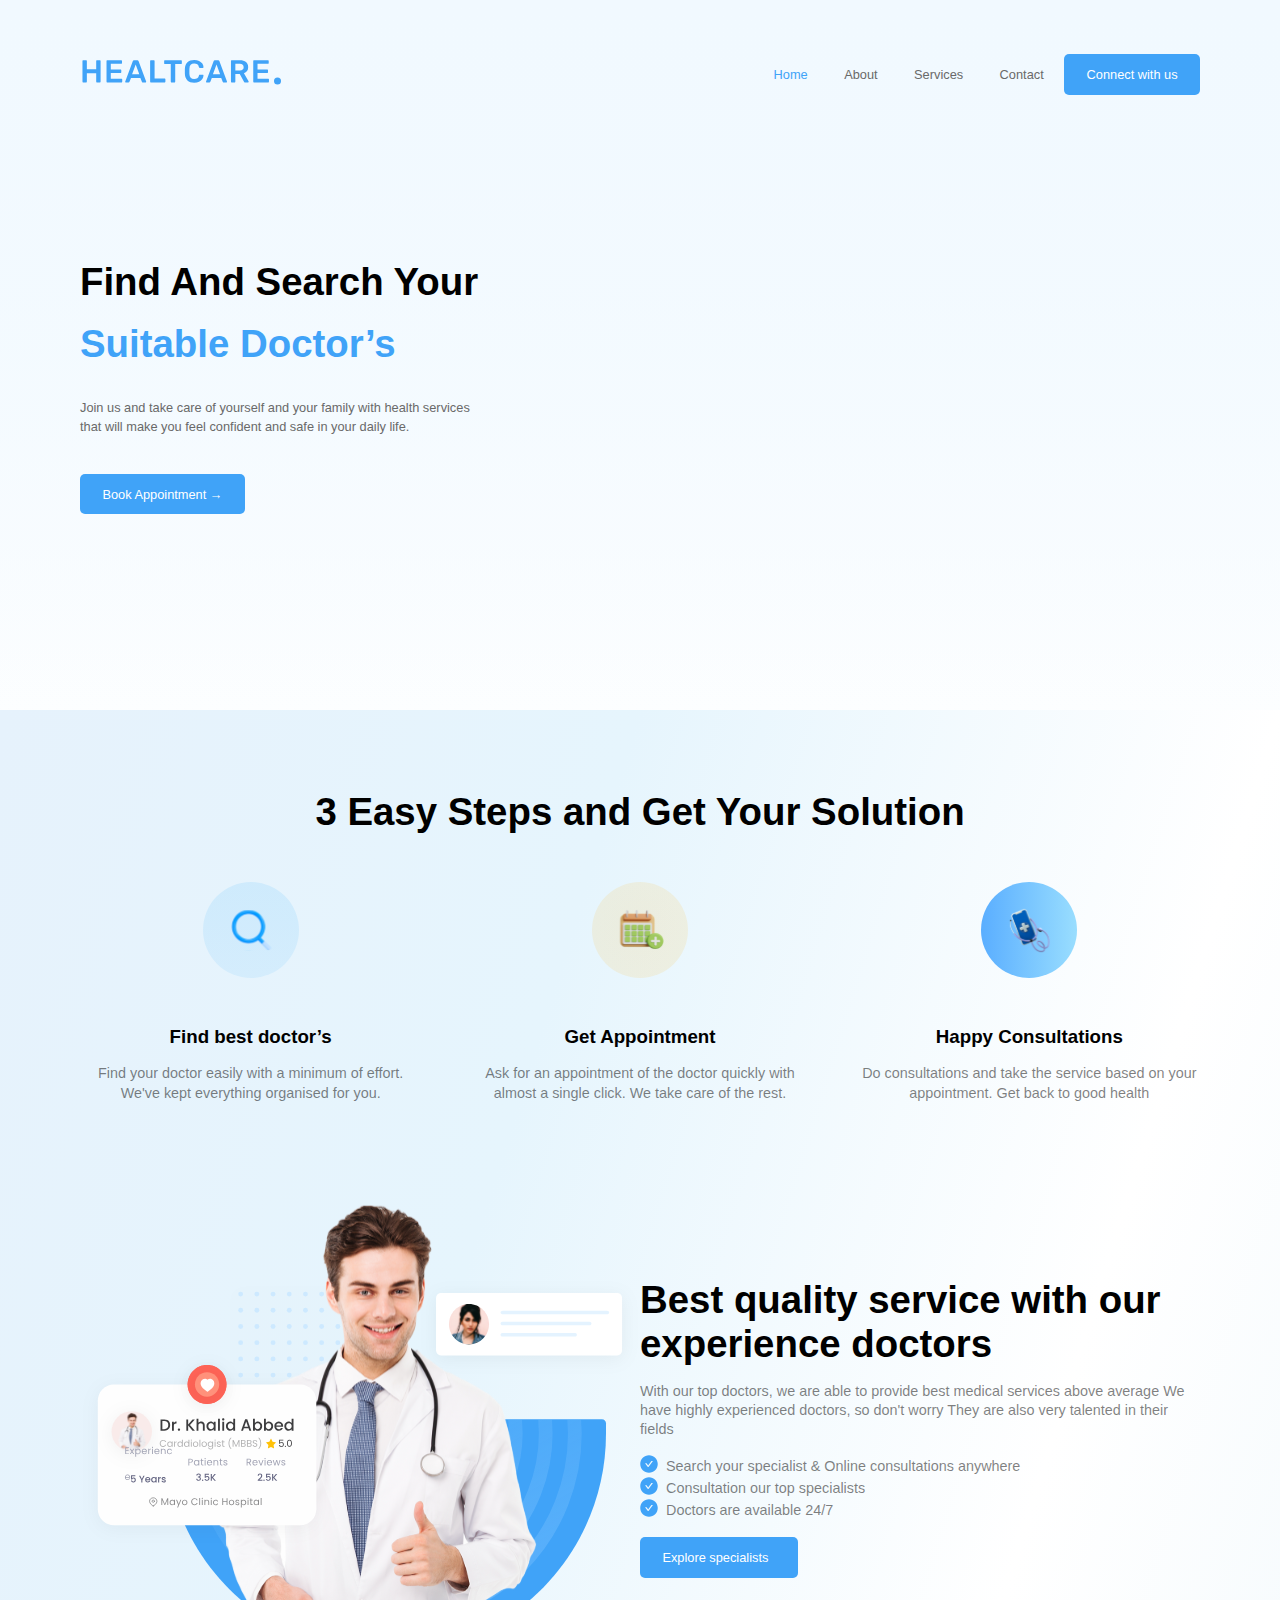
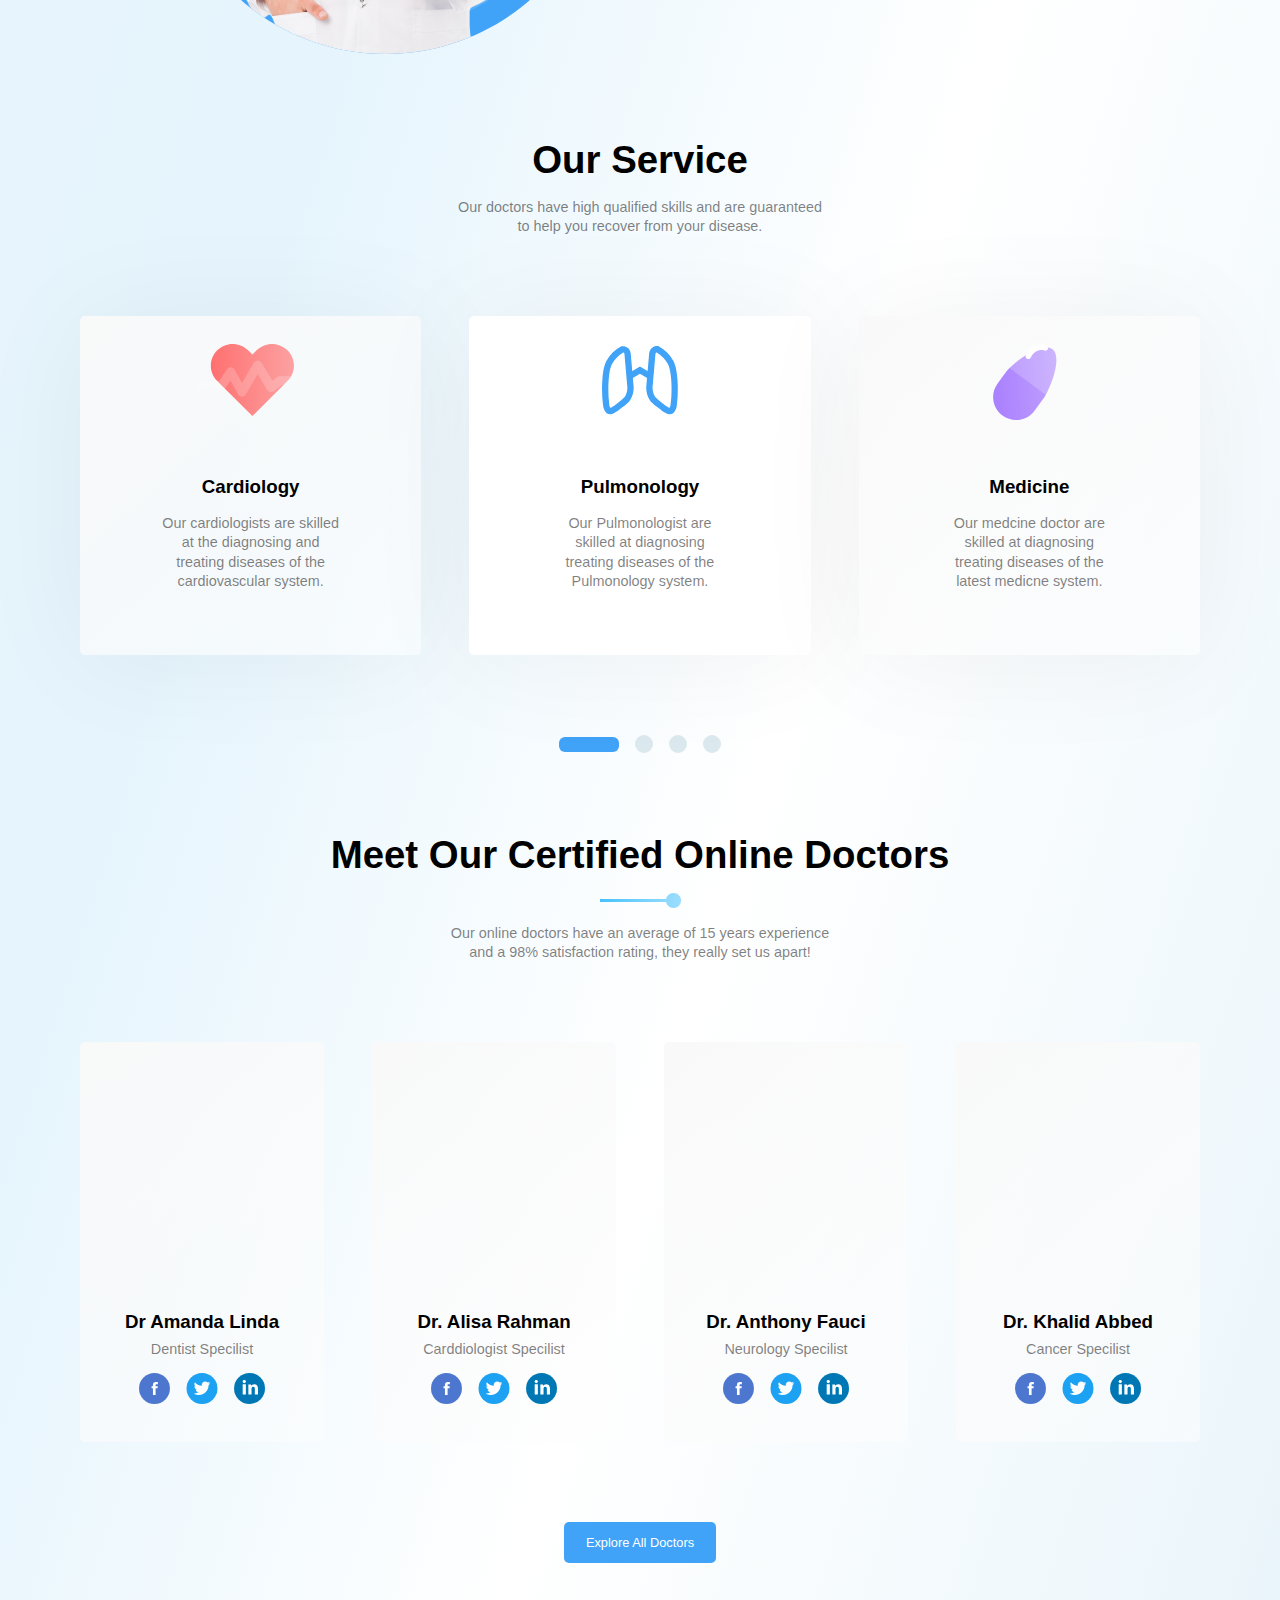
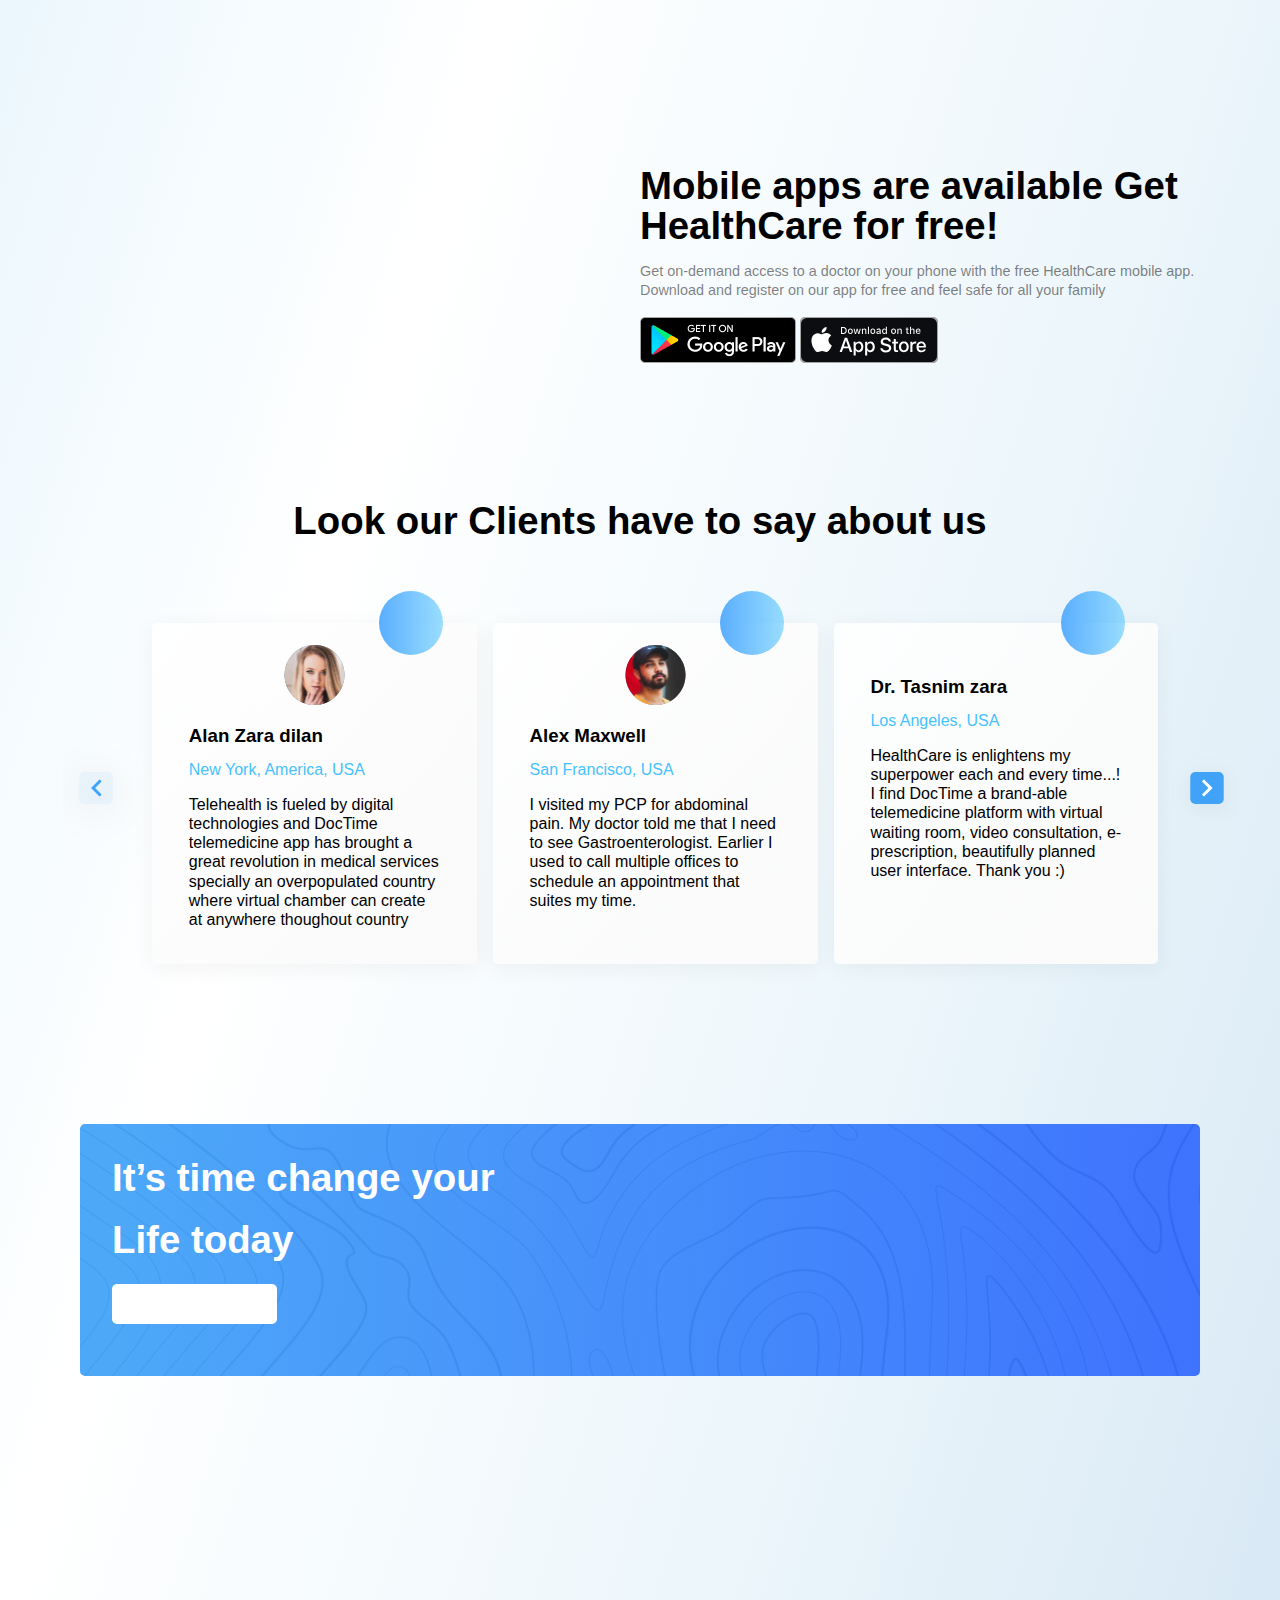
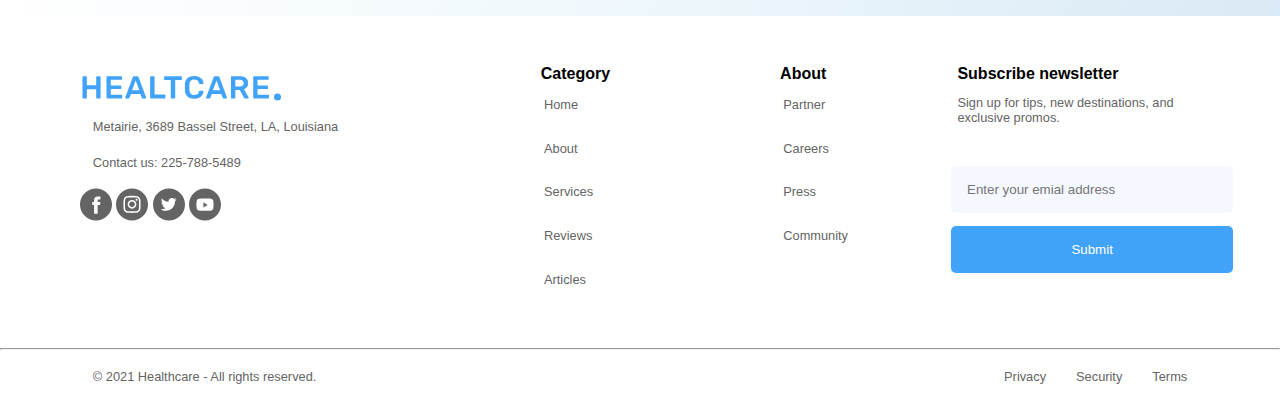
==== commit a9b182f5: "update" ====
--- a/index.html
+++ b/index.html
@@ -24,7 +24,7 @@
                     <li><a href="#" class="a-menu relative-pos"> About</a></li>
                     <li><a href="#" class="a-menu relative-pos"> Services </a></li>
                     <li><a href="contact.html" class="a-menu relative-pos"> Contact</a></li>
-                    <li><a href="Admin/index.html" class="a-button radius"> Get Started</a></li>
+                    <li><a href="Admin/index.html" class="a-button radius"> Connect with us</a></li>
                 </ul>
                 <div class="toggle flex-end"> &#9776;</div>
             </nav>
